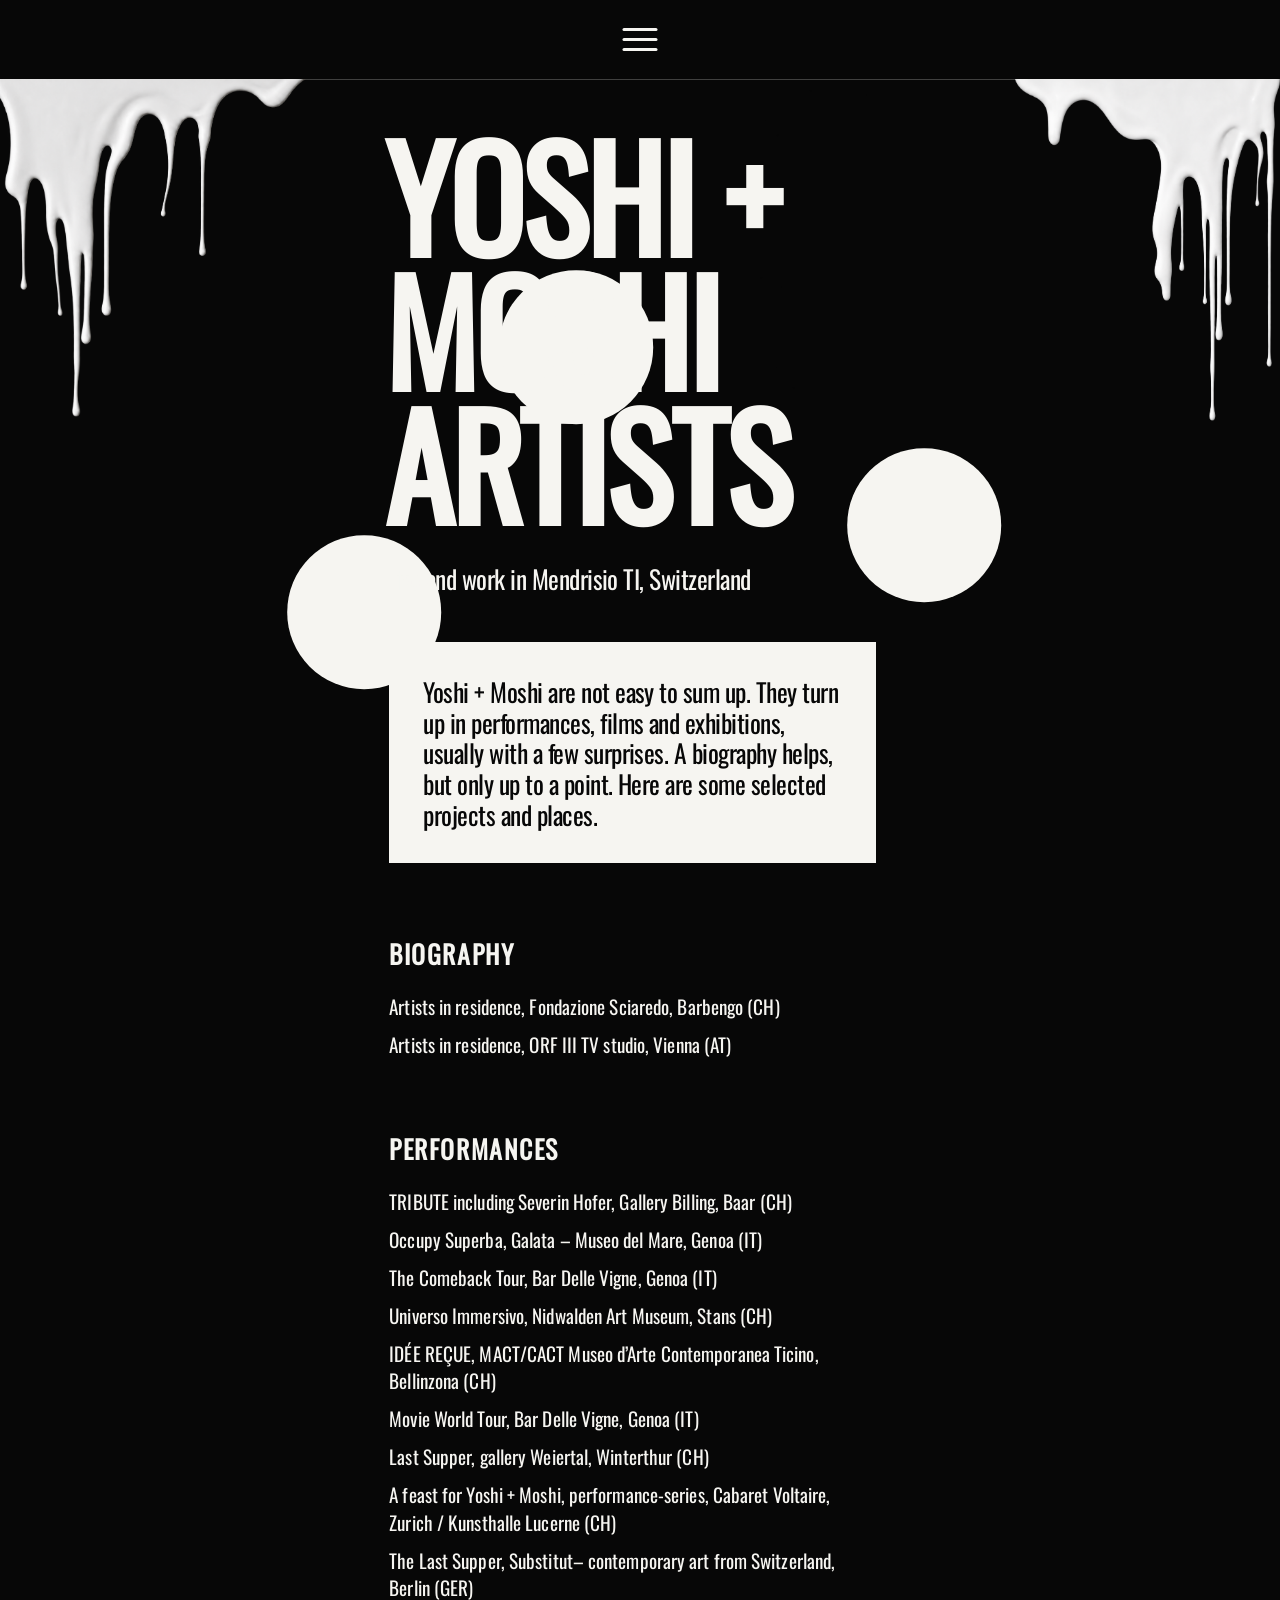
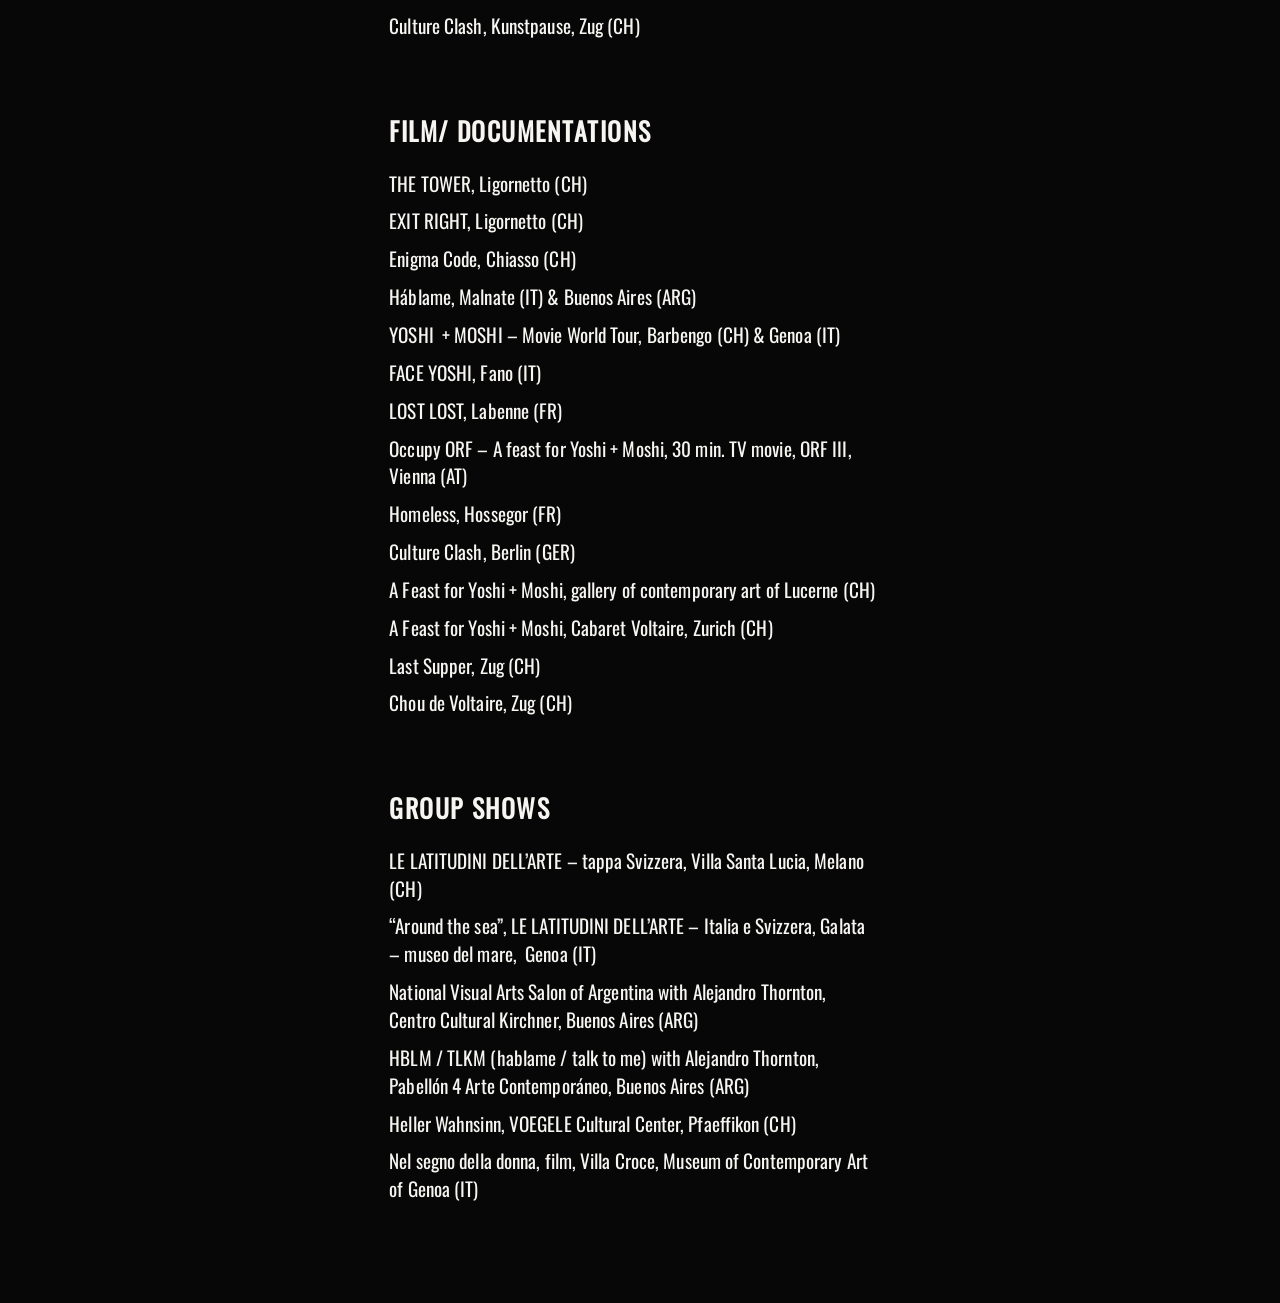
==== about/index.html @ 192b3ee7 "Deploy c4192429bae1c181f71361f805d2c6ddd8ec1934" ====
<!doctype html>
<html lang="en"><head><meta charset="utf-8"><meta name="viewport" content="width=device-width,initial-scale=1"><meta name="theme-color" content="#070707"><title>About — Yoshi + Moshi</title><meta name="description" content="Biography, performances, films and exhibitions of Yoshi + Moshi."><link rel="canonical" href="https://yoshi-moshi.com/about/"><meta property="og:url" content="https://yoshi-moshi.com/about/"><meta property="og:title" content="About — Yoshi + Moshi"><meta property="og:description" content="Biography, performances, films and exhibitions of Yoshi + Moshi."><meta property="og:type" content="website"><link rel="icon" href="../favicon.svg" type="image/svg+xml"><link rel="preload" href="../fonts/oswald-reference-regular.woff2" as="font" type="font/woff2" crossorigin><link rel="stylesheet" href="../font.css?v=27a333317b"><link rel="stylesheet" href="../art.css?v=891eb63b27"><link rel="stylesheet" href="../site.css?v=1112d9bbc1"><script src="../site.js?v=9f04ec6150" defer></script><link rel="stylesheet" href="../fidelity.css?v=1e7195deac"></head>
<body class="page-about"><a class="skip-link" href="#main">Skip to content</a><header class="site-header"><a class="header-head head-left" href=".././" aria-label="Yoshi + Moshi home"><img src="../media/optimized-yoshi-1121.webp" srcset="../media/optimized-yoshi-240.webp 240w, ../media/optimized-yoshi-480.webp 480w, ../media/optimized-yoshi-720.webp 720w, ../media/optimized-yoshi-960.webp 960w, ../media/optimized-yoshi-1121.webp 1121w" sizes="(max-width: 767px) 180px, 260px" width="1121" height="1403" alt="" class="" fetchpriority="high" decoding="async"></a><a class="header-head head-right" href=".././" aria-label="Yoshi + Moshi home"><img src="../media/optimized-moshi-1158.webp" srcset="../media/optimized-moshi-240.webp 240w, ../media/optimized-moshi-480.webp 480w, ../media/optimized-moshi-720.webp 720w, ../media/optimized-moshi-960.webp 960w, ../media/optimized-moshi-1158.webp 1158w" sizes="(max-width: 767px) 180px, 240px" width="1158" height="1358" alt="" class="" fetchpriority="high" decoding="async"></a><nav aria-label="Main navigation" class="desktop-links"><a href=".././" >Yoshi + Moshi</a><a href="../news/" >News</a><a href="../performances/" >Performances</a><a href="../films/" >Films</a><a href="../pictures/" >Pictures</a><a href="../about/" aria-current="page">About</a><a href="../contact/" >Contact</a></nav><button class="menu-toggle" type="button" aria-label="Open navigation" aria-controls="menu-dialog" aria-expanded="false"><span></span><span></span><span></span></button></header><div class="header-spacer"></div><div class="ambient" aria-hidden="true"><span class="dot dot-one"></span><span class="dot dot-two"></span><span class="dot dot-three"></span><img src="../media/optimized-yoshi-1121.webp" srcset="../media/optimized-yoshi-240.webp 240w, ../media/optimized-yoshi-480.webp 480w, ../media/optimized-yoshi-720.webp 720w, ../media/optimized-yoshi-960.webp 960w, ../media/optimized-yoshi-1121.webp 1121w" sizes="(max-width: 767px) 70vw, 50vw" width="1121" height="1403" alt="" class="character yoshi" fetchpriority="high" decoding="async"><img src="../media/optimized-moshi-1158.webp" srcset="../media/optimized-moshi-240.webp 240w, ../media/optimized-moshi-480.webp 480w, ../media/optimized-moshi-720.webp 720w, ../media/optimized-moshi-960.webp 960w, ../media/optimized-moshi-1158.webp 1158w" sizes="(max-width: 767px) 70vw, 50vw" width="1158" height="1358" alt="" class="character moshi" fetchpriority="high" decoding="async"></div><main id="main"><div class="about-content"><div class="about-intro"><header class="page-intro"><h1>Yoshi +<br>Moshi<br>artists</h1><p class="lede">live and work in Mendrisio TI, Switzerland</p></header><section class="intro-panel"><p>Yoshi + Moshi are not easy to sum up. They turn up in performances, films and exhibitions, usually with a few surprises. A biography helps, but only up to a point. Here are some selected projects and places.</p></section></div><section class="timeline-section"><h2>Biography</h2><ul><li>Artists in residence, Fondazione Sciaredo, Barbengo (CH)</li><li>Artists in residence, ORF III TV studio, Vienna (AT)</li></ul></section><section class="timeline-section"><h2>Performances</h2><ul><li>TRIBUTE including Severin Hofer, Gallery Billing, Baar (CH)</li><li>Occupy Superba, Galata – Museo del Mare, Genoa (IT)</li><li>The Comeback Tour, Bar Delle Vigne, Genoa (IT)</li><li>Universo Immersivo, Nidwalden Art Museum, Stans (CH)</li><li>IDÉE REÇUE, MACT/CACT Museo d’Arte Contemporanea Ticino, Bellinzona (CH)</li><li>Movie World Tour, Bar Delle Vigne, Genoa (IT)</li><li>Last Supper, gallery Weiertal, Winterthur (CH)</li><li>A feast for Yoshi + Moshi, performance-series, Cabaret Voltaire, Zurich / Kunsthalle Lucerne (CH)</li><li>The Last Supper, Substitut– contemporary art from Switzerland, Berlin (GER)</li><li>Culture Clash, Kunstpause, Zug (CH)</li></ul></section><section class="timeline-section"><h2>Film/ Documentations</h2><ul><li>THE TOWER, Ligornetto (CH)</li><li>EXIT RIGHT, Ligornetto (CH)</li><li>Enigma Code, Chiasso (CH)</li><li>Háblame, Malnate (IT) &amp; Buenos Aires (ARG)</li><li>YOSHI&nbsp; + MOSHI – Movie World Tour, Barbengo (CH) &amp; Genoa (IT)</li><li>FACE YOSHI, Fano (IT)</li><li>LOST LOST, Labenne (FR)</li><li>Occupy ORF – A feast for Yoshi + Moshi, 30 min. TV movie, ORF III, Vienna (AT)</li><li>Homeless, Hossegor (FR)</li><li>Culture Clash, Berlin (GER)</li><li>A Feast for Yoshi + Moshi, gallery of contemporary art of Lucerne (CH)</li><li>A Feast for Yoshi + Moshi, Cabaret Voltaire, Zurich (CH)</li><li>Last Supper, Zug (CH)</li><li>Chou de Voltaire, Zug (CH)</li></ul></section><section class="timeline-section"><h2>Group Shows</h2><ul><li>LE LATITUDINI DELL’ARTE – tappa Svizzera, Villa Santa Lucia, Melano (CH)</li><li>“Around the sea”, LE LATITUDINI DELL’ARTE – Italia e Svizzera, Galata – museo del mare,&nbsp; Genoa (IT)</li><li>National Visual Arts Salon of Argentina with Alejandro Thornton, Centro Cultural Kirchner, Buenos Aires (ARG)</li><li>HBLM / TLKM (hablame / talk to me) with Alejandro Thornton, Pabellón 4 Arte Contemporáneo, Buenos Aires (ARG)</li><li>Heller Wahnsinn, VOEGELE Cultural Center, Pfaeffikon (CH)</li><li>Nel segno della donna, film, Villa Croce, Museum of Contemporary Art of Genoa (IT)</li></ul></section></div></main><dialog class="menu-dialog" id="menu-dialog" aria-label="Navigation"><div class="menu-header"><a class="header-head head-left" href=".././" aria-label="Yoshi + Moshi home"><img src="../media/optimized-yoshi-1121.webp" srcset="../media/optimized-yoshi-240.webp 240w, ../media/optimized-yoshi-480.webp 480w, ../media/optimized-yoshi-720.webp 720w, ../media/optimized-yoshi-960.webp 960w, ../media/optimized-yoshi-1121.webp 1121w" sizes="(max-width: 767px) 180px, 260px" width="1121" height="1403" alt="" class="" fetchpriority="high" decoding="async"></a><a class="header-head head-right" href=".././" aria-label="Yoshi + Moshi home"><img src="../media/optimized-moshi-1158.webp" srcset="../media/optimized-moshi-240.webp 240w, ../media/optimized-moshi-480.webp 480w, ../media/optimized-moshi-720.webp 720w, ../media/optimized-moshi-960.webp 960w, ../media/optimized-moshi-1158.webp 1158w" sizes="(max-width: 767px) 180px, 240px" width="1158" height="1358" alt="" class="" fetchpriority="high" decoding="async"></a><button class="close-menu" aria-label="Close navigation" type="button">×</button></div><nav aria-label="Mobile navigation" class="mobile-links"><a href=".././" >Yoshi + Moshi</a><a href="../news/" >News</a><a href="../performances/" >Performances</a><a href="../films/" >Films</a><a href="../pictures/" >Pictures</a><a href="../about/" aria-current="page">About</a><a href="../contact/" >Contact</a></nav></dialog><dialog class="media-dialog" aria-label="Media viewer"><div class="dialog-bar"><h2></h2><button class="close-media" type="button" aria-label="Close media">×</button></div><div class="dialog-content"></div><div class="gallery-controls"><button type="button" data-direction="-1" aria-label="Previous photograph">←</button><span aria-live="polite"></span><button type="button" data-direction="1" aria-label="Next photograph">→</button></div></dialog></body></html>
---- font.css ----
@font-face{font-family:Oswald;src:url("fonts/oswald-reference-regular.woff2") format("woff2");font-style:normal;font-weight:400;font-display:swap}
---- art.css ----
:root{--drip-left:url("media/reference-dripLeft.webp");--drip-right:url("media/reference-dripRight.webp")}
---- site.css ----
:root{--black:#070707;--white:#f6f5f1;--grey:#8e8e8a;--line:#f6f5f13d;--header:96px;color-scheme:dark}
*{box-sizing:border-box}html{scroll-behavior:smooth;scroll-padding-top:110px}body{margin:0;background:var(--black);color:var(--white);font-family:Oswald,'Arial Narrow',sans-serif;line-height:1.35}a{color:inherit}img,video{display:block;max-width:100%;height:auto}button{font:inherit;color:inherit;cursor:pointer}button,a{-webkit-tap-highlight-color:transparent}button:focus-visible,a:focus-visible{outline:2px solid var(--white);outline-offset:5px}.sr-only{position:absolute;width:1px;height:1px;overflow:hidden;clip-path:inset(50%)}.skip-link{position:fixed;top:-100px;left:20px;z-index:1000;background:var(--white);color:var(--black);padding:12px}.skip-link:focus{top:10px}
.site-header{position:fixed;top:0;left:0;right:0;height:var(--header);z-index:20;background:var(--black);border-bottom:1px solid var(--line);display:flex;align-items:center;justify-content:center}.header-spacer{height:var(--header)}.site-header::before,.site-header::after{content:'';position:absolute;top:100%;width:clamp(170px,28vw,510px);aspect-ratio:510/500;background-size:contain;background-repeat:no-repeat;pointer-events:none}.site-header::before{left:0;background-image:var(--drip-left)}.site-header::after{right:0;background-image:var(--drip-right)}.desktop-links{display:flex;gap:25px;align-items:center;position:relative;z-index:2}.desktop-links a{text-decoration:none;text-transform:uppercase;font-size:22px;font-weight:700;letter-spacing:.1em;transition:color .2s}.desktop-links a:hover,.desktop-links a[aria-current]{color:var(--grey)}
.header-head{position:absolute;bottom:0;width:220px;height:94px;overflow:hidden;pointer-events:auto}.head-left{left:0}.head-right{right:0}.header-head img{position:absolute;max-width:none;width:260px;top:0;left:4px}.head-right img{width:240px;left:auto;right:-10px;top:8px}.page-home .header-head,.page-about .header-head{display:none}.menu-toggle{display:none;background:none;border:0;position:absolute;left:50%;top:50%;transform:translate(-50%,-50%);width:61px;height:70px;padding:0;align-items:center;justify-content:center;flex-direction:column;gap:7px}.menu-toggle span{display:block;width:35px;height:3px;border-radius:2px;background:var(--white)}
.ambient{position:fixed;inset:0;pointer-events:none;overflow:hidden;z-index:0}.dot{position:absolute;width:clamp(9rem,12vw,13.5rem);aspect-ratio:1;border-radius:50%;background:var(--white);animation:drift 9s ease-in-out infinite alternate}.dot-one{left:-6vw;top:30%}.dot-two{right:-6vw;top:60%;animation-delay:-3s}.dot-three{left:-6vw;top:83%;animation-delay:-6s}@keyframes drift{from{translate:0 -20px}to{translate:0 20px}}.character{position:absolute;max-width:none;height:auto;bottom:0;width:min(900px,43vw);object-fit:contain}.yoshi{left:-12vw}.moshi{right:-12vw}.page-home .character{width:min(900px,51vw);bottom:auto;top:max(300px,27vh)}.page-home .yoshi{left:-20vw}.page-home .moshi{right:-20vw}.page-about .character{width:min(900px,calc(43vw - 32px),calc((100dvh - 80px)*.72));bottom:0}.page-about .dot-one,.page-about .dot-three{left:calc(31vw - 15rem)}.page-about .dot-two{right:calc(31vw - 15rem)}main{position:relative;z-index:1;min-height:calc(100dvh - var(--header))}.home-stage{display:grid;place-items:center;min-height:calc(100dvh - var(--header));padding:80px 0}.home-stage h1{margin:0}.wordmark{width:min(22vw,340px);height:auto}.page-home .dot-one{left:12%;top:26%}.page-home .dot-two{right:25%;top:55%}.page-home .dot-three{left:38%;top:72%}
.character,.header-head img{filter:grayscale(1)}
.archive{width:min(calc(92vw - 100px),1120px);margin:0 auto;padding:70px 0}.page-intro{margin:0 0 clamp(42px,6vw,82px)}.kicker{font-size:11px;font-weight:700;letter-spacing:.18em;opacity:.7;margin:0 0 22px;text-transform:uppercase}h1{font-size:clamp(4rem,11vw,12rem);font-weight:700;letter-spacing:-.02em;line-height:.85;margin:0 0 34px;text-transform:uppercase;transform:translateX(-.04em)}.lede{font-size:clamp(1.15rem,2vw,1.65rem);line-height:1.2;letter-spacing:-.02em;margin:0;max-width:420px}.intro-panel{background:var(--white);color:var(--black);padding:clamp(20px,3vw,34px);margin-bottom:clamp(62px,9vw,126px)}.intro-panel p{font-size:clamp(1.15rem,2vw,1.65rem);line-height:1.2;margin:0}.intro-panel a{color:var(--black)}h2{font-size:clamp(1.15rem,2vw,1.65rem);font-weight:700;line-height:1.2;text-transform:uppercase;letter-spacing:.04em}p{margin:0 0 18px}.news-entry{display:grid;grid-template-columns:minmax(0,1fr) minmax(0,1fr);gap:clamp(28px,6vw,100px);margin-bottom:clamp(62px,9vw,126px)}.news-media{display:grid;align-content:start;gap:20px}.news-media img,.news-media video{width:100%}.news-copy{font-size:clamp(1.05rem,1.7vw,1.45rem)}.news-copy a{text-underline-offset:3px}.news-copy a:hover{color:var(--grey)}.news-copy h2{margin-top:0}.news-entry:last-child{margin-bottom:0}
.pictures-grid,.film-grid,.performance-grid{display:grid;grid-template-columns:repeat(2,minmax(0,1fr));gap:clamp(28px,4vw,56px)}.picture-card,.film-card{background:var(--black);padding:5px;border:1px solid transparent;text-decoration:none;position:relative;transition:border-color .2s}.picture-card:hover,.picture-card:focus-visible,.film-card:hover,.film-card:focus-visible{border-color:var(--white)}.picture-card{display:block}.picture-card img{width:100%;aspect-ratio:1;object-fit:cover}.film-card{width:100%;display:flex;flex-direction:column;align-items:stretch}.film-title{font-size:clamp(1.1rem,1.9vw,1.6rem);font-weight:700;line-height:1.15;text-transform:uppercase;text-align:center;display:grid;place-items:center;min-height:4em;padding:14px 10px 18px}.film-frame{position:relative;display:block}.film-frame video{width:100%;aspect-ratio:1;object-fit:cover}.play-mark{position:absolute;width:clamp(80px,12vw,160px);aspect-ratio:1;border:8px solid var(--white);border-radius:50%;left:50%;top:50%;transform:translate(-50%,-50%);display:block}.play-mark i{position:absolute;background:var(--white);width:15%;aspect-ratio:1;border-radius:50%}.play-mark i:nth-child(1){left:30%;top:22%}.play-mark i:nth-child(2){left:62%;top:43%}.play-mark i:nth-child(3){left:30%;top:64%}.performance-card{display:flex;flex-direction:column;margin-bottom:25px}.performance-card h2{text-align:center;margin:0 0 20px;order:2;padding-top:20px}.performance-media{display:grid;gap:12px;order:1}.performance-media img,.performance-media video{width:100%;aspect-ratio:1;object-fit:cover}.performance-media.multiple{grid-template-columns:repeat(2,minmax(0,1fr))}.preview-loop{width:100%;object-fit:cover}
.about-content{width:min(38vw,680px);margin:auto;padding:48px 0 100px}.about-content .page-intro{margin-bottom:48px}.about-content h1{line-height:.95}.about-content .intro-panel{margin-bottom:48px}.timeline-section{margin-bottom:48px;font-size:clamp(1.1rem,1.5vw,1.4rem)}.timeline-section h2{margin:0 0 24px}.timeline-section dl{margin:0}.timeline-section dl>div{display:grid;grid-template-columns:3.2em minmax(0,1fr);gap:18px;margin-bottom:24px}.timeline-section dt{font-weight:700}.timeline-section dd,.timeline-section ul{margin:0;padding:0}.timeline-section li{list-style:none;margin-bottom:10px}.contact-layout{width:min(84vw,1300px);margin:auto;padding:clamp(120px,13vw,225px) 0 70px;display:grid;grid-template-columns:1fr 1.4fr;gap:70px;align-items:start;font-size:clamp(1.2rem,2vw,1.65rem)}.contact-copy p{margin-bottom:30px}.email-button{display:inline-block;text-align:center;text-decoration:none;background:var(--white);color:var(--black);border-radius:999px;padding:18px 40px;min-width:200px}.email-button:hover{background:var(--grey)}
.news-entry:not(:has(img,video)){grid-template-columns:1fr}.news-entry:not(:has(img,video)) .news-media{display:none}
dialog{color:var(--white);background:var(--black);border:0}dialog::backdrop{background:#000e}.menu-dialog{position:fixed;inset:0;margin:0;width:100%;max-width:100%;height:100%;max-height:100%;padding:0}.menu-dialog[open]{display:flex;flex-direction:column;animation:menu-drop .45s cubic-bezier(.25,.8,.25,1)}@keyframes menu-drop{from{transform:translateY(-100%)}to{transform:translateY(0)}}.menu-header{height:80px;position:relative;flex:none}.menu-header .header-head{height:72px;display:block}.close-menu{position:absolute;left:50%;top:0;transform:translateX(-50%);height:80px;width:61px;background:none;border:none;font:400 48px/1 sans-serif}.mobile-links{margin:auto 0;padding:32px 0;display:flex;flex-direction:column}.mobile-links a{text-transform:uppercase;letter-spacing:.1em;font-size:22px;font-weight:700;padding:15px max(24px,calc((100vw - 550px)/2));border-bottom:1px solid var(--line);text-decoration:none;transition:color .2s}.mobile-links a:hover,.mobile-links a:focus-visible{color:var(--grey)}body:has(dialog[open]){overflow:hidden}.media-dialog{width:min(1000px,92vw);max-width:92vw;max-height:92dvh;margin:auto;padding:clamp(12px,2vw,24px);border:1px solid #f6f5f180}.dialog-bar{display:flex;align-items:center;gap:16px;justify-content:space-between;margin-bottom:14px}.dialog-bar h2{font-size:clamp(1rem,2vw,1.5rem);margin:0}.close-media{background:none;border:2px solid var(--white);width:44px;height:46px;flex:none;font:32px/1 sans-serif}.dialog-content img,.dialog-content video{width:100%;max-height:calc(85dvh - 120px);object-fit:contain}.gallery-controls{display:flex;justify-content:space-between;align-items:center;padding-top:14px}.gallery-controls button{background:none;border:1px solid var(--line);padding:6px 20px}.media-dialog.is-film .gallery-controls{display:none}
@media(max-width:1380px){:root{--header:80px}.desktop-links{display:none}.menu-toggle{display:flex}.header-head{width:50%;height:72px}.header-head img{width:clamp(340px,44vw,600px);top:-65px;left:-10vw}.head-right img{left:auto;right:-10vw;top:-65px}.page-home .header-head,.page-about .header-head{display:none}}
@media(max-width:767px){html{scroll-padding-top:90px}.header-head img,.menu-header .header-head img{width:180px;top:0;left:-90px}.head-right img,.menu-header .head-right img{left:auto;right:-90px}.page-home .header-head,.page-about .header-head{display:block}.site-header::before,.site-header::after{width:43vw}.archive{width:calc(92vw - 100px);padding-top:70px}.page-intro{margin-bottom:48px}.page-intro h1{font-size:clamp(3.8rem,18vw,7rem);margin-bottom:30px}.page-pictures h1{font-size:clamp(2.7rem,14vw,7rem)}.page-performances h1{font-size:clamp(1.7rem,9.5vw,4rem)}.intro-panel{padding:20px;margin-bottom:62px}.news-entry{display:flex;flex-direction:column;gap:16px;border-top:1px solid #f6f5f173;padding-top:20px;margin-bottom:62px}.page-news .archive{width:88%}.pictures-grid,.film-grid,.performance-grid{grid-template-columns:1fr}.film-title{font-size:1.2rem}.about-content{width:calc(100% - 48px);padding-top:32px}.about-content h1{font-size:clamp(2.5rem,12vw,5rem);text-align:center;max-width:70%;margin-left:auto;margin-right:auto;transform:none}.about-content .lede{text-align:center}.page-about .character{display:none}.timeline-section dl>div{grid-template-columns:2.6em minmax(0,1fr);gap:12px}.dot{width:120px}.page-about .dot-one,.page-about .dot-three{left:-110px}.page-about .dot-two{right:-110px}.wordmark{width:min(36vw,145px)}.page-home .character{width:80vw;top:48vh}.page-home .yoshi{left:-38vw}.page-home .moshi{right:-38vw}.home-stage{padding-top:50px;align-items:start}.contact-layout{width:86%;grid-template-columns:1fr;padding-top:185px}.contact-art{display:none}.play-mark{border-width:6px}.page-performances .performance-media.multiple{grid-template-columns:1fr}}
@media(prefers-reduced-motion:reduce){html{scroll-behavior:auto}*,*::before,*::after{animation:none!important;transition:none!important}}
---- fidelity.css ----
/* Design values taken from the rendered WordPress reference, not a redesign.
   Oswald Regular deliberately uses browser-synthesized 700/800, like Enfold. */
:root{--header:80px;--header-drip-width:clamp(170px,calc(38.5vw + 34px),1020px)}
html{scrollbar-gutter:stable}
body{font-family:Oswald,Helvetica,Arial,sans-serif;font-size:24px;line-height:1.65em;font-weight:400}
main{min-height:100vh}
@media(pointer:coarse){.page-home main{min-height:calc(100vh - var(--header) / 2)}}
.desktop-links{gap:0;position:absolute;top:50%;bottom:auto;height:50px;transform:translateY(calc(-50% + 8px))}
.desktop-links a{padding:0 13px;font-size:22px;font-weight:700;letter-spacing:.15em;line-height:50px}
.desktop-links a:hover,.desktop-links a[aria-current]{color:var(--white);opacity:.55}
h1{font-weight:800;letter-spacing:-.02em;line-height:.78}
.kicker{line-height:39.6px}
.archive{padding-top:35px}
.page-intro{padding-top:clamp(35px,5vw,80px)}
.intro-panel{border:2px solid var(--white);margin-bottom:calc(clamp(34px,5vw,70px) + clamp(28px,4vw,56px))}
.intro-panel p{letter-spacing:-.02em}
.page-pictures .lede{max-width:none}
.page-pictures .intro-panel p{letter-spacing:normal}
.page-performances .intro-panel p{font-size:clamp(1.05rem,1.7vw,1.45rem);line-height:1.35;letter-spacing:normal}
.site-header::before,.site-header::after{width:var(--header-drip-width);aspect-ratio:3/2;background-position:top center;transform-origin:top center}
.home-stage{display:flex;justify-content:center;align-items:center;width:min(94vw,1500px);margin:0 auto;min-height:calc(100vh - 100px);padding:0}
.home-stage h1{line-height:0;transform:none;font-size:clamp(3.5rem,5.2vw,6.5rem);letter-spacing:-.04em}
.wordmark-menu{display:block;background:transparent;border:0;padding:0;line-height:0;cursor:pointer}
.wordmark{max-width:none;width:min(22vw,340px);filter:drop-shadow(1px 0 0 var(--black)) drop-shadow(-1px 0 0 var(--black)) drop-shadow(0 1px 0 var(--black)) drop-shadow(0 -1px 0 var(--black))}
.wordmark-menu:focus-visible{outline:2px solid currentColor;outline-offset:6px}
.page-home .character{height:min(96vh,1200px);width:auto;top:max(300px,27vh);bottom:auto}
.page-home .yoshi{left:-20vw}.page-home .moshi{right:-20vw}
.page-about .yoshi{left:-12vw;width:min(900px,calc((100vw - min(38vw,680px))/2 + 12vw - 32px),calc((100dvh - 80px)*.702))}
.page-about .moshi{right:-12vw;width:min(900px,calc((100vw - min(38vw,680px))/2 + 12vw - 32px),calc((100dvh - 80px)*.734))}
.dot{height:clamp(9rem,12vw,13.5rem);width:clamp(9rem,12vw,13.5rem);translate:none;transform:translate(-50%,-50%);animation-name:ym-hole-wobble;animation-timing-function:ease-in-out;animation-iteration-count:infinite;animation-direction:normal}
@keyframes ym-hole-wobble{
  0%,100%{transform:translate(-50%,-50%)}
  20%{transform:translate(calc(-50% + var(--ym-drift-x,0px)),calc(-50% - var(--ym-drift-y,0px)))}
  40%{transform:translate(calc(-50% - var(--ym-drift-x,0px)),calc(-50% + var(--ym-drift-y,0px)))}
  60%{transform:translate(calc(-50% + var(--ym-drift-x,0px)),calc(-50% + var(--ym-drift-y,0px)))}
  80%{transform:translate(calc(-50% - var(--ym-drift-x,0px)),calc(-50% - var(--ym-drift-y,0px)))}
}
.page-about .dot-one,.page-about .dot-three{left:calc(50% - (min(19vw,340px) + clamp(4.5rem,6vw,6.75rem) + 80px)))!important;right:auto}
.page-about .dot-two{left:calc(50% + (min(19vw,340px) + clamp(4.5rem,6vw,6.75rem) + 80px)))!important;right:auto}
.news-entry{display:block}
.news-entry-inner{display:grid;grid-template-columns:minmax(0,1fr) minmax(0,1fr);gap:clamp(28px,6vw,100px)}
.news-entry:is(:nth-child(2),:nth-child(4),:nth-child(6),:nth-child(7),:nth-child(9),:nth-child(11)) .news-media{order:2}
.news-entry:is(:nth-child(2),:nth-child(4),:nth-child(6),:nth-child(7),:nth-child(9),:nth-child(11)) .news-copy{order:1}
.news-copy{font-size:clamp(1.15rem,2vw,1.65rem);line-height:1.35}
.news-copy p{margin-bottom:18px}
.performance-card{padding:0;margin:0;gap:16px}
.performance-card h2{order:2;margin:0;padding:0;font-size:clamp(1.15rem,2vw,1.65rem);line-height:1.2;letter-spacing:.06em}
.performance-media{order:1}
.film-card{background:transparent;padding:0;border:0;gap:16px;outline:1px solid transparent;outline-offset:4px;transition:outline-color .2s}
.film-card:hover,.film-card:focus-visible{outline-color:var(--white)}
.film-card{overflow:hidden}.film-frame{overflow:hidden}
.film-frame video{transition:transform .45s ease,opacity .3s ease}.film-card:hover .film-frame video,.film-card:focus-visible .film-frame video{transform:scale(1.025)}
.play-mark{width:156px;height:156px;border:10px solid var(--white);top:50%;background:none;transition:transform .2s ease}
.play-mark::before{content:"";position:absolute;left:55%;top:50%;width:34%;height:40%;background:var(--white);clip-path:polygon(0 0,100% 50%,0 100%);transform:translate(-50%,-50%)}
.film-card:hover .play-mark{transform:translate(-50%,-50%) scale(1.08)}
.film-title{padding:18px 0 0;min-height:0;display:flex;align-items:center;justify-content:center;font-size:clamp(1.15rem,2vw,1.65rem);font-weight:700;line-height:1.2;letter-spacing:.06em}
.picture-card{background:transparent;padding:0;border:0;outline:1px solid transparent;outline-offset:4px;transition:outline-color .2s}
.picture-card:hover,.picture-card:focus-visible{outline-color:var(--white)}
.picture-card{overflow:hidden}.picture-card img{transition:transform .55s ease}.picture-card:hover img,.picture-card:focus-visible img{transform:scale(1.045)}
.about-content{position:relative;z-index:2;display:grid;grid-template-columns:minmax(0,1fr);row-gap:clamp(28px,3.5vw,54px)}
.about-content .page-intro{margin:0;padding:0}
.about-content .intro-panel{margin:clamp(28px,4vw,48px) 0 0;border:0}
.timeline-section{margin:0;padding-top:clamp(18px,2.5vw,30px);border-top:0;letter-spacing:.005em;line-height:1.45}
.timeline-section h2{font-size:clamp(1.15rem,2vw,1.65rem);line-height:1.2;letter-spacing:.06em}
.timeline-section ul{display:grid;gap:10px}
.timeline-section li{margin:0;padding:0}
.contact-layout{font-size:24px;line-height:42px;grid-template-columns:36.4% minmax(0,1fr);gap:6%;width:calc(84% - 100px);padding-top:calc(clamp(120px,13vw,225px) + 35px)}
.contact-copy p{margin:20.4px 0}.contact-copy p:first-child{margin-top:20.4px}
.email-button{font-size:24px;line-height:1.2;padding:25px 50px 23px;border:1px solid var(--white);margin:3px 0}
.menu-header{position:relative;inset:auto;z-index:2;flex:none;height:var(--header)}
.close-menu{height:var(--header)}
.menu-header .header-head{bottom:1px}
.header-head:focus:not(:focus-visible){outline:none}
@media(hover:none) and (pointer:coarse){
  :focus,:focus-visible{outline:none!important}
  .media-dialog .close-media,.media-dialog.is-film .sound-toggle{border-color:transparent!important}
  :is(.page-pictures,.page-films) .media-dialog{border:0;background:transparent;padding:0}
  :is(.page-pictures,.page-films) .close-media{display:none}
  .page-pictures .media-dialog .dialog-bar{display:none}
  .picture-card:hover,.picture-card:focus-visible,.film-card:hover,.film-card:focus-visible{outline-color:transparent!important;border-color:transparent}
}
.menu-header::before,.menu-header::after{content:"";position:absolute;top:calc(100% - 1px);width:var(--header-drip-width);aspect-ratio:3/2;background-size:contain;background-repeat:no-repeat;background-position:top center;pointer-events:none}
.menu-header::before{left:0;background-image:var(--drip-left)}.menu-header::after{right:0;background-image:var(--drip-right)}
.mobile-links{width:max-content;max-width:calc(100vw - 32px);align-self:center;margin:16px auto 0;padding:0}
.mobile-links a{padding:15px 0;line-height:1.3em;text-align:center}
.mobile-links a:first-child{border-top:1px solid var(--line)}
.menu-dialog{width:100vw;background:rgba(5,8,12,.94)}
.menu-dialog[open]{animation:none}
.menu-dialog[open] .mobile-links{animation:menu-drop .45s cubic-bezier(.25,.8,.25,1)}
.menu-dialog::backdrop{background:rgba(0,0,0,.08)}
@keyframes menu-drop{from{clip-path:inset(0 0 100% 0)}to{clip-path:inset(0 0 0 0)}}
.dialog-bar h2{letter-spacing:.06em}
.media-dialog:not(.is-film) .dialog-bar{justify-content:flex-end}
.media-dialog:not(.is-film) .dialog-bar h2,.media-dialog:not(.is-film) .gallery-controls{display:none}
.media-dialog:not(.is-film) .dialog-content img{max-height:calc(92vh - 110px)}
:is(.page-pictures,.page-films) .media-dialog{border:0}
.page-pictures .media-dialog .dialog-bar{display:none}
:is(.page-pictures,.page-films) .media-dialog{width:min(1000px,calc(100vw - 180px));max-width:calc(100vw - 180px);overflow:visible}
:is(.page-pictures,.page-films) .media-dialog .gallery-controls{display:flex;position:absolute;left:-82px;right:-82px;top:50%;transform:translateY(-50%);padding:0;pointer-events:none}
:is(.page-pictures,.page-films) .gallery-controls span{position:absolute;width:1px;height:1px;overflow:hidden;clip-path:inset(50%)}
:is(.page-pictures,.page-films) .gallery-controls button{pointer-events:auto;display:grid;place-items:center;width:64px;height:96px;padding:8px;background:transparent;border:0;color:var(--white);font-size:0;cursor:pointer;transition:opacity .2s}
:is(.page-pictures,.page-films) .gallery-controls button::before{content:'';display:block;width:40px;height:40px;background:transparent;border-left:4px solid currentColor;border-bottom:4px solid currentColor;transform:rotate(45deg)}
:is(.page-pictures,.page-films) .gallery-controls button[data-direction="1"]::before{transform:rotate(225deg)}
:is(.page-pictures,.page-films) .gallery-controls button:hover,:is(.page-pictures,.page-films) .gallery-controls button.is-image-hover{opacity:.65}
:is(.page-pictures,.page-films) .gallery-controls button:disabled{visibility:hidden;pointer-events:none}
:is(.page-pictures,.page-films) .gallery-controls button:focus-visible{outline:2px solid var(--white);outline-offset:3px}
:is(.page-pictures,.page-films) .dialog-content img{cursor:pointer}
@media(max-width:767px){:is(.page-pictures,.page-films) .media-dialog{width:calc(100vw - 88px);max-width:calc(100vw - 88px)}:is(.page-pictures,.page-films) .media-dialog .gallery-controls{left:-42px;right:-42px}:is(.page-pictures,.page-films) .gallery-controls button{width:38px;height:64px;padding:6px}:is(.page-pictures,.page-films) .gallery-controls button::before{width:22px;height:22px;border-width:3px}}
.media-dialog.is-film .dialog-content video{max-height:calc(92vh - 100px)}
.sound-toggle{display:none}
.media-dialog.is-film .dialog-bar h2{flex:1;min-width:0}
.media-dialog.is-film .sound-toggle{display:grid;place-items:center;flex:none;background:transparent;color:var(--white);border:2px solid var(--white);width:44px;height:46px;padding:8px;cursor:pointer}
.sound-toggle svg{width:24px;height:24px}
.media-dialog.is-film .sound-toggle:hover,.media-dialog.is-film .sound-toggle[aria-pressed="true"]{background:var(--white);color:var(--black)}
.sound-toggle:focus-visible{outline:2px solid var(--white);outline-offset:3px}
@media(max-width:767px){.media-dialog.is-film .dialog-bar{flex-wrap:wrap;gap:10px}.media-dialog.is-film .dialog-bar h2{flex-basis:100%}.media-dialog.is-film .sound-toggle{margin-left:auto}}
body:has(.media-dialog[open]){overflow:visible}
@media(min-width:768px) and (max-width:1100px){.page-home .character{height:75vh;top:30vh}.page-home .yoshi{left:-24vw}.page-home .moshi{right:-24vw}}
@media(min-width:1600px){.page-home .yoshi{left:clamp(-360px,-10vw,-200px)}.page-home .moshi{right:clamp(-360px,-10vw,-200px)}}
@media(min-width:768px){
  .site-header .header-head,.menu-header .header-head{width:220px;height:calc(var(--header) - 1px)}
  .menu-header .header-head{bottom:1px}
  .site-header .head-left,.menu-header .head-left{width:270px}
  .site-header .head-left img,.menu-header .head-left img{width:252.7px;height:284.654px;left:4px;top:-6px;object-fit:fill}
  .site-header .head-right img,.menu-header .head-right img{width:240px;left:auto;right:-10px;top:-2px}
}
@media(min-width:768px) and (max-width:1380px){.home-stage{align-items:flex-start;padding-top:3rem}.wordmark{width:min(clamp(90px,16vw,200px),12vh)}.page-home .character{height:min(66vh,850px);top:max(360px,38vh)}}
@media(min-width:768px){.page-about .menu-header .header-head,.page-home .menu-header .header-head{display:none}}
@media(min-width:768px){
  .page-home .character{width:min(36vw,calc((100dvh - var(--header) - 140px)*.78),700px);height:auto;top:auto;bottom:24px}
  .page-home .yoshi{left:24px;z-index:2}
  .page-home .moshi{right:24px;z-index:1}
}
@media(max-width:767px){
  :root{--header-drip-width:43vw}
  .site-header .header-head,.menu-header .header-head{height:calc(var(--header) - 1px)}
  .site-header .head-left img,.menu-header .head-left img{left:-38px;top:12px}
  .site-header .head-right img,.menu-header .head-right img{right:-38px;top:12px}
  .archive{padding-top:70px}.page-intro{padding-top:0;margin-bottom:48px}.page-intro h1{line-height:.78}
  .page-news .archive{width:calc(92vw - 100px);padding-top:70px}.page-news .page-intro{padding-top:0}
  .intro-panel{padding:20px}.page-performances .intro-panel p{font-size:1.15rem;line-height:1.2}
  .dot{height:7.5rem;width:7.5rem}
  .page-about .dot-one,.page-about .dot-three{left:4%!important}
  .page-about .dot-two{left:96%!important}
  .home-stage{align-items:flex-start;min-height:calc(100vh - 70px);padding:3rem 7vw 0;width:auto}
  .page-home .site-header .header-head,.page-home .menu-header .header-head{display:none}
  .wordmark{width:min(36vw,145px)}.page-home .character{height:min(55vh,500px);width:auto;top:48vh}.page-home .yoshi{left:-36vw;z-index:2}.page-home .moshi{right:-36vw;z-index:1}
  .news-entry-inner{display:flex;flex-direction:column;width:100%;margin:auto;gap:16px}.news-entry .news-media{order:0!important}.news-entry .news-copy{order:1!important}
  .performance-card{padding:0 0 28px;margin-bottom:20px;gap:24px}.performance-card h2{order:2}.performance-media{order:1}
  .film-card{padding:0 0 28px;margin-bottom:20px;gap:24px}.film-title{padding:0;font-size:1.15rem}
  .play-mark{width:126px;height:126px;top:50%}
  .about-content{margin-left:7.5%;margin-right:0;width:calc(100vw - 48px);padding-top:32px}
  .about-content .intro-panel{margin-top:28px}.about-content h1{line-height:.95;margin-bottom:34px}
  .contact-layout{width:85%;grid-template-columns:1fr;gap:0;padding-top:205px}
}
@media(prefers-reduced-motion:reduce){
  .site-header::before,.site-header::after{animation:none!important}
  .dot{animation-name:ym-hole-wobble!important;animation-duration:var(--ym-duration,7s)!important;animation-delay:var(--ym-delay,0s)!important;animation-timing-function:var(--ym-easing,ease-in-out)!important;animation-iteration-count:infinite!important;animation-direction:normal!important}
}
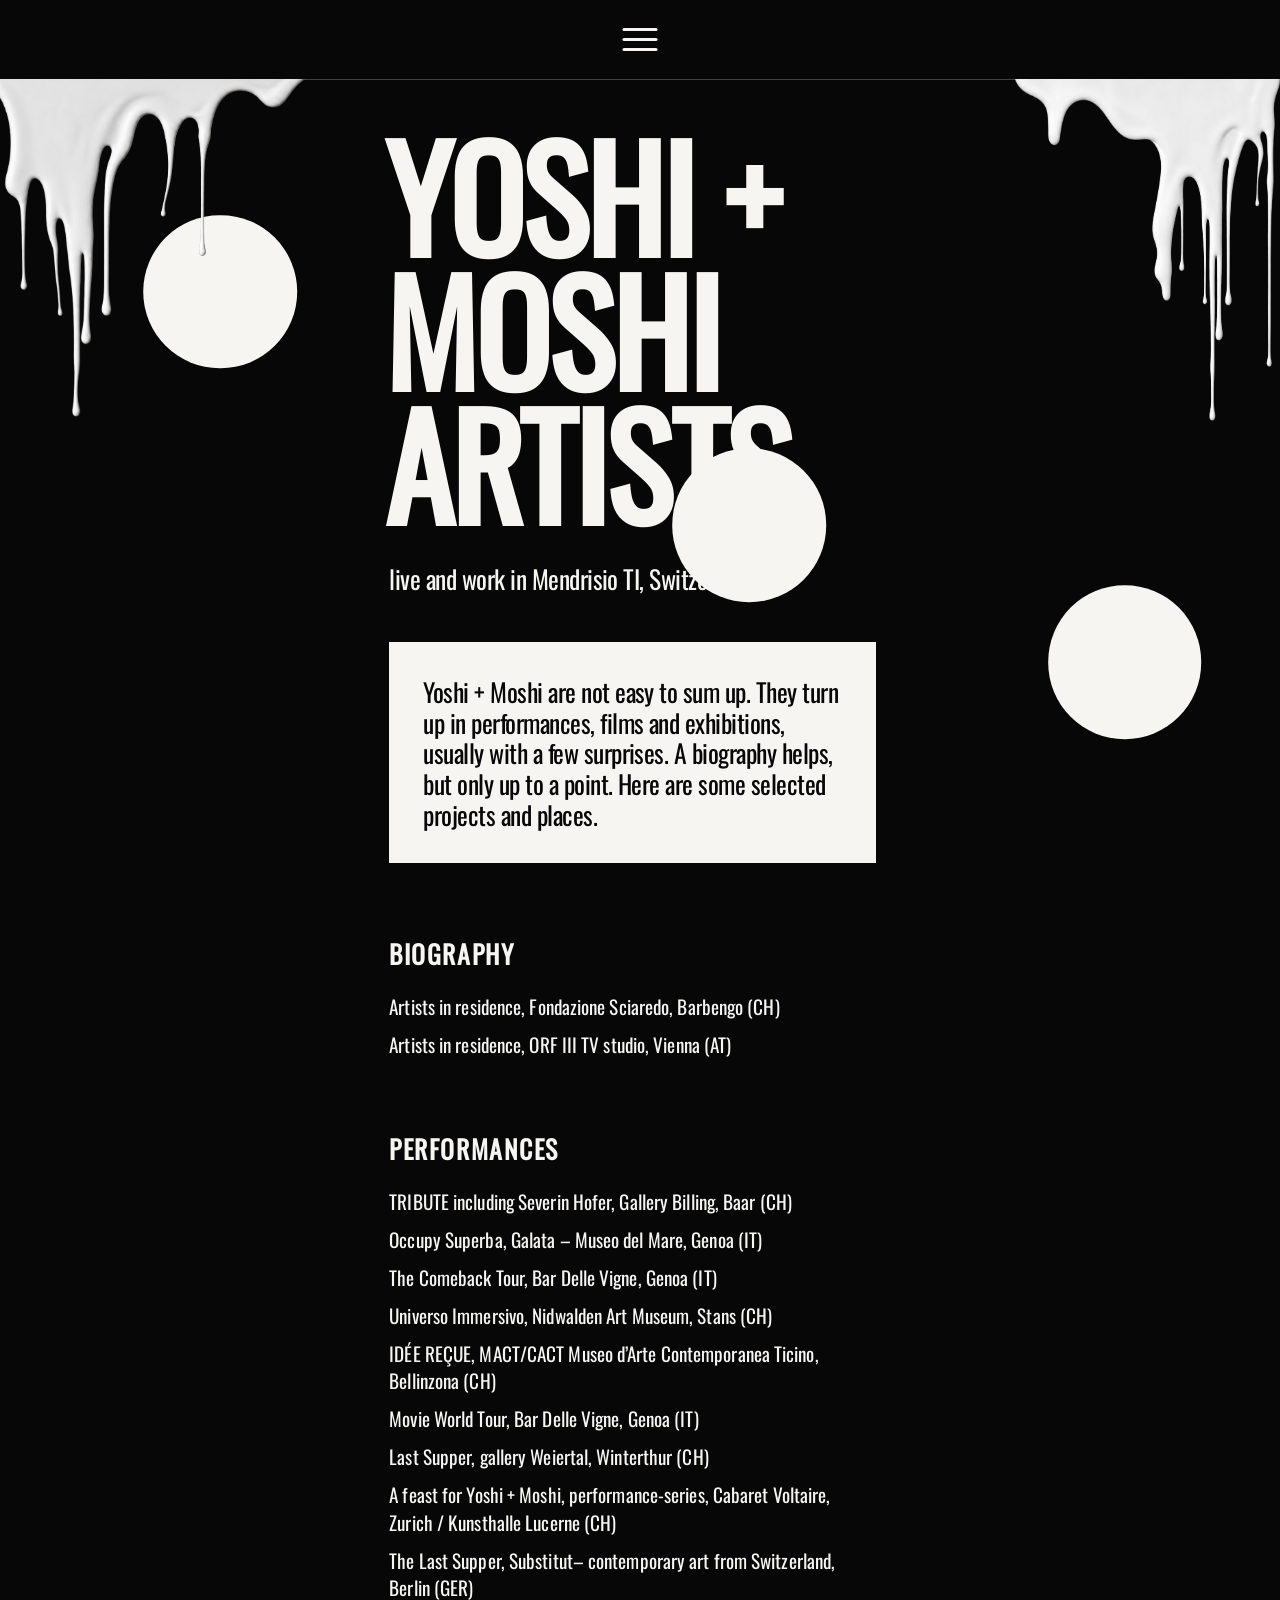
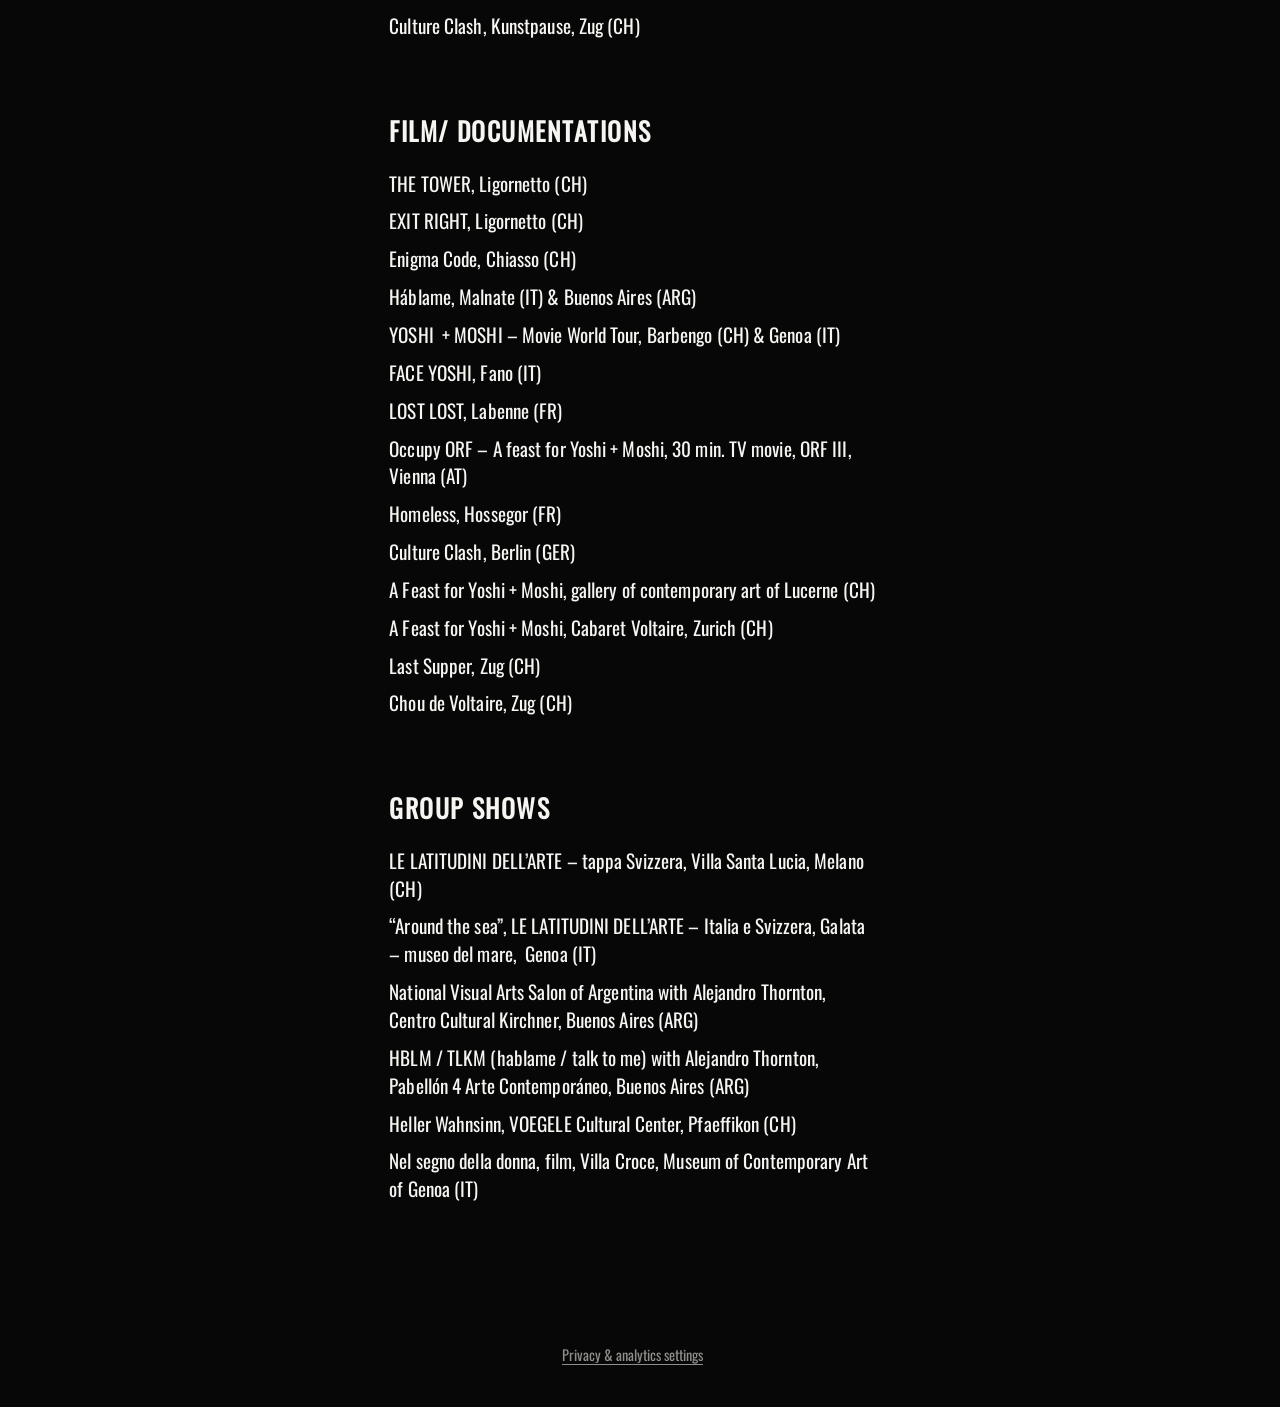
==== commit ecffe17b: "Deploy 8dd0baa3075bb3e29a659aabdba38e6c717e2df3" ====
--- a/about/index.html
+++ b/about/index.html
@@ -1,3 +1,3 @@
 <!doctype html>
-<html lang="en"><head><meta charset="utf-8"><meta name="viewport" content="width=device-width,initial-scale=1"><meta name="theme-color" content="#070707"><title>About — Yoshi + Moshi</title><meta name="description" content="Biography, performances, films and exhibitions of Yoshi + Moshi."><link rel="canonical" href="https://yoshi-moshi.com/about/"><meta property="og:url" content="https://yoshi-moshi.com/about/"><meta property="og:title" content="About — Yoshi + Moshi"><meta property="og:description" content="Biography, performances, films and exhibitions of Yoshi + Moshi."><meta property="og:type" content="website"><link rel="icon" href="../favicon.svg" type="image/svg+xml"><link rel="preload" href="../fonts/oswald-reference-regular.woff2" as="font" type="font/woff2" crossorigin><link rel="stylesheet" href="../font.css?v=27a333317b"><link rel="stylesheet" href="../art.css?v=891eb63b27"><link rel="stylesheet" href="../site.css?v=1112d9bbc1"><script src="../site.js?v=9f04ec6150" defer></script><link rel="stylesheet" href="../fidelity.css?v=1e7195deac"></head>
-<body class="page-about"><a class="skip-link" href="#main">Skip to content</a><header class="site-header"><a class="header-head head-left" href=".././" aria-label="Yoshi + Moshi home"><img src="../media/optimized-yoshi-1121.webp" srcset="../media/optimized-yoshi-240.webp 240w, ../media/optimized-yoshi-480.webp 480w, ../media/optimized-yoshi-720.webp 720w, ../media/optimized-yoshi-960.webp 960w, ../media/optimized-yoshi-1121.webp 1121w" sizes="(max-width: 767px) 180px, 260px" width="1121" height="1403" alt="" class="" fetchpriority="high" decoding="async"></a><a class="header-head head-right" href=".././" aria-label="Yoshi + Moshi home"><img src="../media/optimized-moshi-1158.webp" srcset="../media/optimized-moshi-240.webp 240w, ../media/optimized-moshi-480.webp 480w, ../media/optimized-moshi-720.webp 720w, ../media/optimized-moshi-960.webp 960w, ../media/optimized-moshi-1158.webp 1158w" sizes="(max-width: 767px) 180px, 240px" width="1158" height="1358" alt="" class="" fetchpriority="high" decoding="async"></a><nav aria-label="Main navigation" class="desktop-links"><a href=".././" >Yoshi + Moshi</a><a href="../news/" >News</a><a href="../performances/" >Performances</a><a href="../films/" >Films</a><a href="../pictures/" >Pictures</a><a href="../about/" aria-current="page">About</a><a href="../contact/" >Contact</a></nav><button class="menu-toggle" type="button" aria-label="Open navigation" aria-controls="menu-dialog" aria-expanded="false"><span></span><span></span><span></span></button></header><div class="header-spacer"></div><div class="ambient" aria-hidden="true"><span class="dot dot-one"></span><span class="dot dot-two"></span><span class="dot dot-three"></span><img src="../media/optimized-yoshi-1121.webp" srcset="../media/optimized-yoshi-240.webp 240w, ../media/optimized-yoshi-480.webp 480w, ../media/optimized-yoshi-720.webp 720w, ../media/optimized-yoshi-960.webp 960w, ../media/optimized-yoshi-1121.webp 1121w" sizes="(max-width: 767px) 70vw, 50vw" width="1121" height="1403" alt="" class="character yoshi" fetchpriority="high" decoding="async"><img src="../media/optimized-moshi-1158.webp" srcset="../media/optimized-moshi-240.webp 240w, ../media/optimized-moshi-480.webp 480w, ../media/optimized-moshi-720.webp 720w, ../media/optimized-moshi-960.webp 960w, ../media/optimized-moshi-1158.webp 1158w" sizes="(max-width: 767px) 70vw, 50vw" width="1158" height="1358" alt="" class="character moshi" fetchpriority="high" decoding="async"></div><main id="main"><div class="about-content"><div class="about-intro"><header class="page-intro"><h1>Yoshi +<br>Moshi<br>artists</h1><p class="lede">live and work in Mendrisio TI, Switzerland</p></header><section class="intro-panel"><p>Yoshi + Moshi are not easy to sum up. They turn up in performances, films and exhibitions, usually with a few surprises. A biography helps, but only up to a point. Here are some selected projects and places.</p></section></div><section class="timeline-section"><h2>Biography</h2><ul><li>Artists in residence, Fondazione Sciaredo, Barbengo (CH)</li><li>Artists in residence, ORF III TV studio, Vienna (AT)</li></ul></section><section class="timeline-section"><h2>Performances</h2><ul><li>TRIBUTE including Severin Hofer, Gallery Billing, Baar (CH)</li><li>Occupy Superba, Galata – Museo del Mare, Genoa (IT)</li><li>The Comeback Tour, Bar Delle Vigne, Genoa (IT)</li><li>Universo Immersivo, Nidwalden Art Museum, Stans (CH)</li><li>IDÉE REÇUE, MACT/CACT Museo d’Arte Contemporanea Ticino, Bellinzona (CH)</li><li>Movie World Tour, Bar Delle Vigne, Genoa (IT)</li><li>Last Supper, gallery Weiertal, Winterthur (CH)</li><li>A feast for Yoshi + Moshi, performance-series, Cabaret Voltaire, Zurich / Kunsthalle Lucerne (CH)</li><li>The Last Supper, Substitut– contemporary art from Switzerland, Berlin (GER)</li><li>Culture Clash, Kunstpause, Zug (CH)</li></ul></section><section class="timeline-section"><h2>Film/ Documentations</h2><ul><li>THE TOWER, Ligornetto (CH)</li><li>EXIT RIGHT, Ligornetto (CH)</li><li>Enigma Code, Chiasso (CH)</li><li>Háblame, Malnate (IT) &amp; Buenos Aires (ARG)</li><li>YOSHI&nbsp; + MOSHI – Movie World Tour, Barbengo (CH) &amp; Genoa (IT)</li><li>FACE YOSHI, Fano (IT)</li><li>LOST LOST, Labenne (FR)</li><li>Occupy ORF – A feast for Yoshi + Moshi, 30 min. TV movie, ORF III, Vienna (AT)</li><li>Homeless, Hossegor (FR)</li><li>Culture Clash, Berlin (GER)</li><li>A Feast for Yoshi + Moshi, gallery of contemporary art of Lucerne (CH)</li><li>A Feast for Yoshi + Moshi, Cabaret Voltaire, Zurich (CH)</li><li>Last Supper, Zug (CH)</li><li>Chou de Voltaire, Zug (CH)</li></ul></section><section class="timeline-section"><h2>Group Shows</h2><ul><li>LE LATITUDINI DELL’ARTE – tappa Svizzera, Villa Santa Lucia, Melano (CH)</li><li>“Around the sea”, LE LATITUDINI DELL’ARTE – Italia e Svizzera, Galata – museo del mare,&nbsp; Genoa (IT)</li><li>National Visual Arts Salon of Argentina with Alejandro Thornton, Centro Cultural Kirchner, Buenos Aires (ARG)</li><li>HBLM / TLKM (hablame / talk to me) with Alejandro Thornton, Pabellón 4 Arte Contemporáneo, Buenos Aires (ARG)</li><li>Heller Wahnsinn, VOEGELE Cultural Center, Pfaeffikon (CH)</li><li>Nel segno della donna, film, Villa Croce, Museum of Contemporary Art of Genoa (IT)</li></ul></section></div></main><dialog class="menu-dialog" id="menu-dialog" aria-label="Navigation"><div class="menu-header"><a class="header-head head-left" href=".././" aria-label="Yoshi + Moshi home"><img src="../media/optimized-yoshi-1121.webp" srcset="../media/optimized-yoshi-240.webp 240w, ../media/optimized-yoshi-480.webp 480w, ../media/optimized-yoshi-720.webp 720w, ../media/optimized-yoshi-960.webp 960w, ../media/optimized-yoshi-1121.webp 1121w" sizes="(max-width: 767px) 180px, 260px" width="1121" height="1403" alt="" class="" fetchpriority="high" decoding="async"></a><a class="header-head head-right" href=".././" aria-label="Yoshi + Moshi home"><img src="../media/optimized-moshi-1158.webp" srcset="../media/optimized-moshi-240.webp 240w, ../media/optimized-moshi-480.webp 480w, ../media/optimized-moshi-720.webp 720w, ../media/optimized-moshi-960.webp 960w, ../media/optimized-moshi-1158.webp 1158w" sizes="(max-width: 767px) 180px, 240px" width="1158" height="1358" alt="" class="" fetchpriority="high" decoding="async"></a><button class="close-menu" aria-label="Close navigation" type="button">×</button></div><nav aria-label="Mobile navigation" class="mobile-links"><a href=".././" >Yoshi + Moshi</a><a href="../news/" >News</a><a href="../performances/" >Performances</a><a href="../films/" >Films</a><a href="../pictures/" >Pictures</a><a href="../about/" aria-current="page">About</a><a href="../contact/" >Contact</a></nav></dialog><dialog class="media-dialog" aria-label="Media viewer"><div class="dialog-bar"><h2></h2><button class="close-media" type="button" aria-label="Close media">×</button></div><div class="dialog-content"></div><div class="gallery-controls"><button type="button" data-direction="-1" aria-label="Previous photograph">←</button><span aria-live="polite"></span><button type="button" data-direction="1" aria-label="Next photograph">→</button></div></dialog></body></html>+<html lang="en"><head><meta charset="utf-8"><meta name="viewport" content="width=device-width,initial-scale=1"><meta name="theme-color" content="#070707"><title>About — Yoshi + Moshi</title><meta name="description" content="Biography, performances, films and exhibitions of Yoshi + Moshi."><link rel="canonical" href="https://yoshi-moshi.com/about/"><meta property="og:url" content="https://yoshi-moshi.com/about/"><meta property="og:title" content="About — Yoshi + Moshi"><meta property="og:description" content="Biography, performances, films and exhibitions of Yoshi + Moshi."><meta property="og:type" content="website"><link rel="icon" href="../favicon.svg" type="image/svg+xml"><link rel="preload" href="../fonts/oswald-reference-regular.woff2" as="font" type="font/woff2" crossorigin><link rel="stylesheet" href="../font.css?v=27a333317b"><link rel="stylesheet" href="../art.css?v=891eb63b27"><link rel="stylesheet" href="../site.css?v=1112d9bbc1"><link rel="stylesheet" href="../consent.css?v=a30928d2d5"><script src="../site.js?v=9f04ec6150" defer></script><script src="../consent.js?v=c972122358" defer></script><link rel="stylesheet" href="../fidelity.css?v=1e7195deac"></head>
+<body class="page-about"><a class="skip-link" href="#main">Skip to content</a><header class="site-header"><a class="header-head head-left" href=".././" aria-label="Yoshi + Moshi home"><img src="../media/optimized-yoshi-1121.webp" srcset="../media/optimized-yoshi-240.webp 240w, ../media/optimized-yoshi-480.webp 480w, ../media/optimized-yoshi-720.webp 720w, ../media/optimized-yoshi-960.webp 960w, ../media/optimized-yoshi-1121.webp 1121w" sizes="(max-width: 767px) 180px, 260px" width="1121" height="1403" alt="" class="" fetchpriority="high" decoding="async"></a><a class="header-head head-right" href=".././" aria-label="Yoshi + Moshi home"><img src="../media/optimized-moshi-1158.webp" srcset="../media/optimized-moshi-240.webp 240w, ../media/optimized-moshi-480.webp 480w, ../media/optimized-moshi-720.webp 720w, ../media/optimized-moshi-960.webp 960w, ../media/optimized-moshi-1158.webp 1158w" sizes="(max-width: 767px) 180px, 240px" width="1158" height="1358" alt="" class="" fetchpriority="high" decoding="async"></a><nav aria-label="Main navigation" class="desktop-links"><a href=".././" >Yoshi + Moshi</a><a href="../news/" >News</a><a href="../performances/" >Performances</a><a href="../films/" >Films</a><a href="../pictures/" >Pictures</a><a href="../about/" aria-current="page">About</a><a href="../contact/" >Contact</a></nav><button class="menu-toggle" type="button" aria-label="Open navigation" aria-controls="menu-dialog" aria-expanded="false"><span></span><span></span><span></span></button></header><div class="header-spacer"></div><div class="ambient" aria-hidden="true"><span class="dot dot-one"></span><span class="dot dot-two"></span><span class="dot dot-three"></span><img src="../media/optimized-yoshi-1121.webp" srcset="../media/optimized-yoshi-240.webp 240w, ../media/optimized-yoshi-480.webp 480w, ../media/optimized-yoshi-720.webp 720w, ../media/optimized-yoshi-960.webp 960w, ../media/optimized-yoshi-1121.webp 1121w" sizes="(max-width: 767px) 70vw, 50vw" width="1121" height="1403" alt="" class="character yoshi" fetchpriority="high" decoding="async"><img src="../media/optimized-moshi-1158.webp" srcset="../media/optimized-moshi-240.webp 240w, ../media/optimized-moshi-480.webp 480w, ../media/optimized-moshi-720.webp 720w, ../media/optimized-moshi-960.webp 960w, ../media/optimized-moshi-1158.webp 1158w" sizes="(max-width: 767px) 70vw, 50vw" width="1158" height="1358" alt="" class="character moshi" fetchpriority="high" decoding="async"></div><main id="main"><div class="about-content"><div class="about-intro"><header class="page-intro"><h1>Yoshi +<br>Moshi<br>artists</h1><p class="lede">live and work in Mendrisio TI, Switzerland</p></header><section class="intro-panel"><p>Yoshi + Moshi are not easy to sum up. They turn up in performances, films and exhibitions, usually with a few surprises. A biography helps, but only up to a point. Here are some selected projects and places.</p></section></div><section class="timeline-section"><h2>Biography</h2><ul><li>Artists in residence, Fondazione Sciaredo, Barbengo (CH)</li><li>Artists in residence, ORF III TV studio, Vienna (AT)</li></ul></section><section class="timeline-section"><h2>Performances</h2><ul><li>TRIBUTE including Severin Hofer, Gallery Billing, Baar (CH)</li><li>Occupy Superba, Galata – Museo del Mare, Genoa (IT)</li><li>The Comeback Tour, Bar Delle Vigne, Genoa (IT)</li><li>Universo Immersivo, Nidwalden Art Museum, Stans (CH)</li><li>IDÉE REÇUE, MACT/CACT Museo d’Arte Contemporanea Ticino, Bellinzona (CH)</li><li>Movie World Tour, Bar Delle Vigne, Genoa (IT)</li><li>Last Supper, gallery Weiertal, Winterthur (CH)</li><li>A feast for Yoshi + Moshi, performance-series, Cabaret Voltaire, Zurich / Kunsthalle Lucerne (CH)</li><li>The Last Supper, Substitut– contemporary art from Switzerland, Berlin (GER)</li><li>Culture Clash, Kunstpause, Zug (CH)</li></ul></section><section class="timeline-section"><h2>Film/ Documentations</h2><ul><li>THE TOWER, Ligornetto (CH)</li><li>EXIT RIGHT, Ligornetto (CH)</li><li>Enigma Code, Chiasso (CH)</li><li>Háblame, Malnate (IT) &amp; Buenos Aires (ARG)</li><li>YOSHI&nbsp; + MOSHI – Movie World Tour, Barbengo (CH) &amp; Genoa (IT)</li><li>FACE YOSHI, Fano (IT)</li><li>LOST LOST, Labenne (FR)</li><li>Occupy ORF – A feast for Yoshi + Moshi, 30 min. TV movie, ORF III, Vienna (AT)</li><li>Homeless, Hossegor (FR)</li><li>Culture Clash, Berlin (GER)</li><li>A Feast for Yoshi + Moshi, gallery of contemporary art of Lucerne (CH)</li><li>A Feast for Yoshi + Moshi, Cabaret Voltaire, Zurich (CH)</li><li>Last Supper, Zug (CH)</li><li>Chou de Voltaire, Zug (CH)</li></ul></section><section class="timeline-section"><h2>Group Shows</h2><ul><li>LE LATITUDINI DELL’ARTE – tappa Svizzera, Villa Santa Lucia, Melano (CH)</li><li>“Around the sea”, LE LATITUDINI DELL’ARTE – Italia e Svizzera, Galata – museo del mare,&nbsp; Genoa (IT)</li><li>National Visual Arts Salon of Argentina with Alejandro Thornton, Centro Cultural Kirchner, Buenos Aires (ARG)</li><li>HBLM / TLKM (hablame / talk to me) with Alejandro Thornton, Pabellón 4 Arte Contemporáneo, Buenos Aires (ARG)</li><li>Heller Wahnsinn, VOEGELE Cultural Center, Pfaeffikon (CH)</li><li>Nel segno della donna, film, Villa Croce, Museum of Contemporary Art of Genoa (IT)</li></ul></section></div></main><dialog class="menu-dialog" id="menu-dialog" aria-label="Navigation"><div class="menu-header"><a class="header-head head-left" href=".././" aria-label="Yoshi + Moshi home"><img src="../media/optimized-yoshi-1121.webp" srcset="../media/optimized-yoshi-240.webp 240w, ../media/optimized-yoshi-480.webp 480w, ../media/optimized-yoshi-720.webp 720w, ../media/optimized-yoshi-960.webp 960w, ../media/optimized-yoshi-1121.webp 1121w" sizes="(max-width: 767px) 180px, 260px" width="1121" height="1403" alt="" class="" fetchpriority="high" decoding="async"></a><a class="header-head head-right" href=".././" aria-label="Yoshi + Moshi home"><img src="../media/optimized-moshi-1158.webp" srcset="../media/optimized-moshi-240.webp 240w, ../media/optimized-moshi-480.webp 480w, ../media/optimized-moshi-720.webp 720w, ../media/optimized-moshi-960.webp 960w, ../media/optimized-moshi-1158.webp 1158w" sizes="(max-width: 767px) 180px, 240px" width="1158" height="1358" alt="" class="" fetchpriority="high" decoding="async"></a><button class="close-menu" aria-label="Close navigation" type="button">×</button></div><nav aria-label="Mobile navigation" class="mobile-links"><a href=".././" >Yoshi + Moshi</a><a href="../news/" >News</a><a href="../performances/" >Performances</a><a href="../films/" >Films</a><a href="../pictures/" >Pictures</a><a href="../about/" aria-current="page">About</a><a href="../contact/" >Contact</a></nav></dialog><dialog class="media-dialog" aria-label="Media viewer"><div class="dialog-bar"><h2></h2><button class="close-media" type="button" aria-label="Close media">×</button></div><div class="dialog-content"></div><div class="gallery-controls"><button type="button" data-direction="-1" aria-label="Previous photograph">←</button><span aria-live="polite"></span><button type="button" data-direction="1" aria-label="Next photograph">→</button></div></dialog><footer class="site-footer"><a href="../privacy/#analytics-settings">Privacy &amp; analytics settings</a></footer></body></html>
--- a/consent.css
+++ b/consent.css
@@ -0,0 +1,2 @@
+.analytics-toggle{border:1px solid var(--white);padding:9px 14px;background:var(--white);color:var(--black);font-size:.95rem;font-family:inherit;cursor:pointer}.analytics-toggle:focus-visible{outline:3px solid #999;outline-offset:3px}.analytics-settings-status{min-height:1.35em}
+.site-footer{position:relative;z-index:1;display:flex;justify-content:center;padding:32px 20px;color:var(--grey);font-size:.9rem}.site-footer a{color:inherit;text-underline-offset:3px}.site-footer a:hover{color:var(--white)}.privacy-page{max-width:800px}.privacy-section{margin:0 0 42px;font-size:clamp(1.05rem,1.55vw,1.35rem)}.privacy-section h2{margin:0 0 16px}.privacy-section a{overflow-wrap:anywhere}
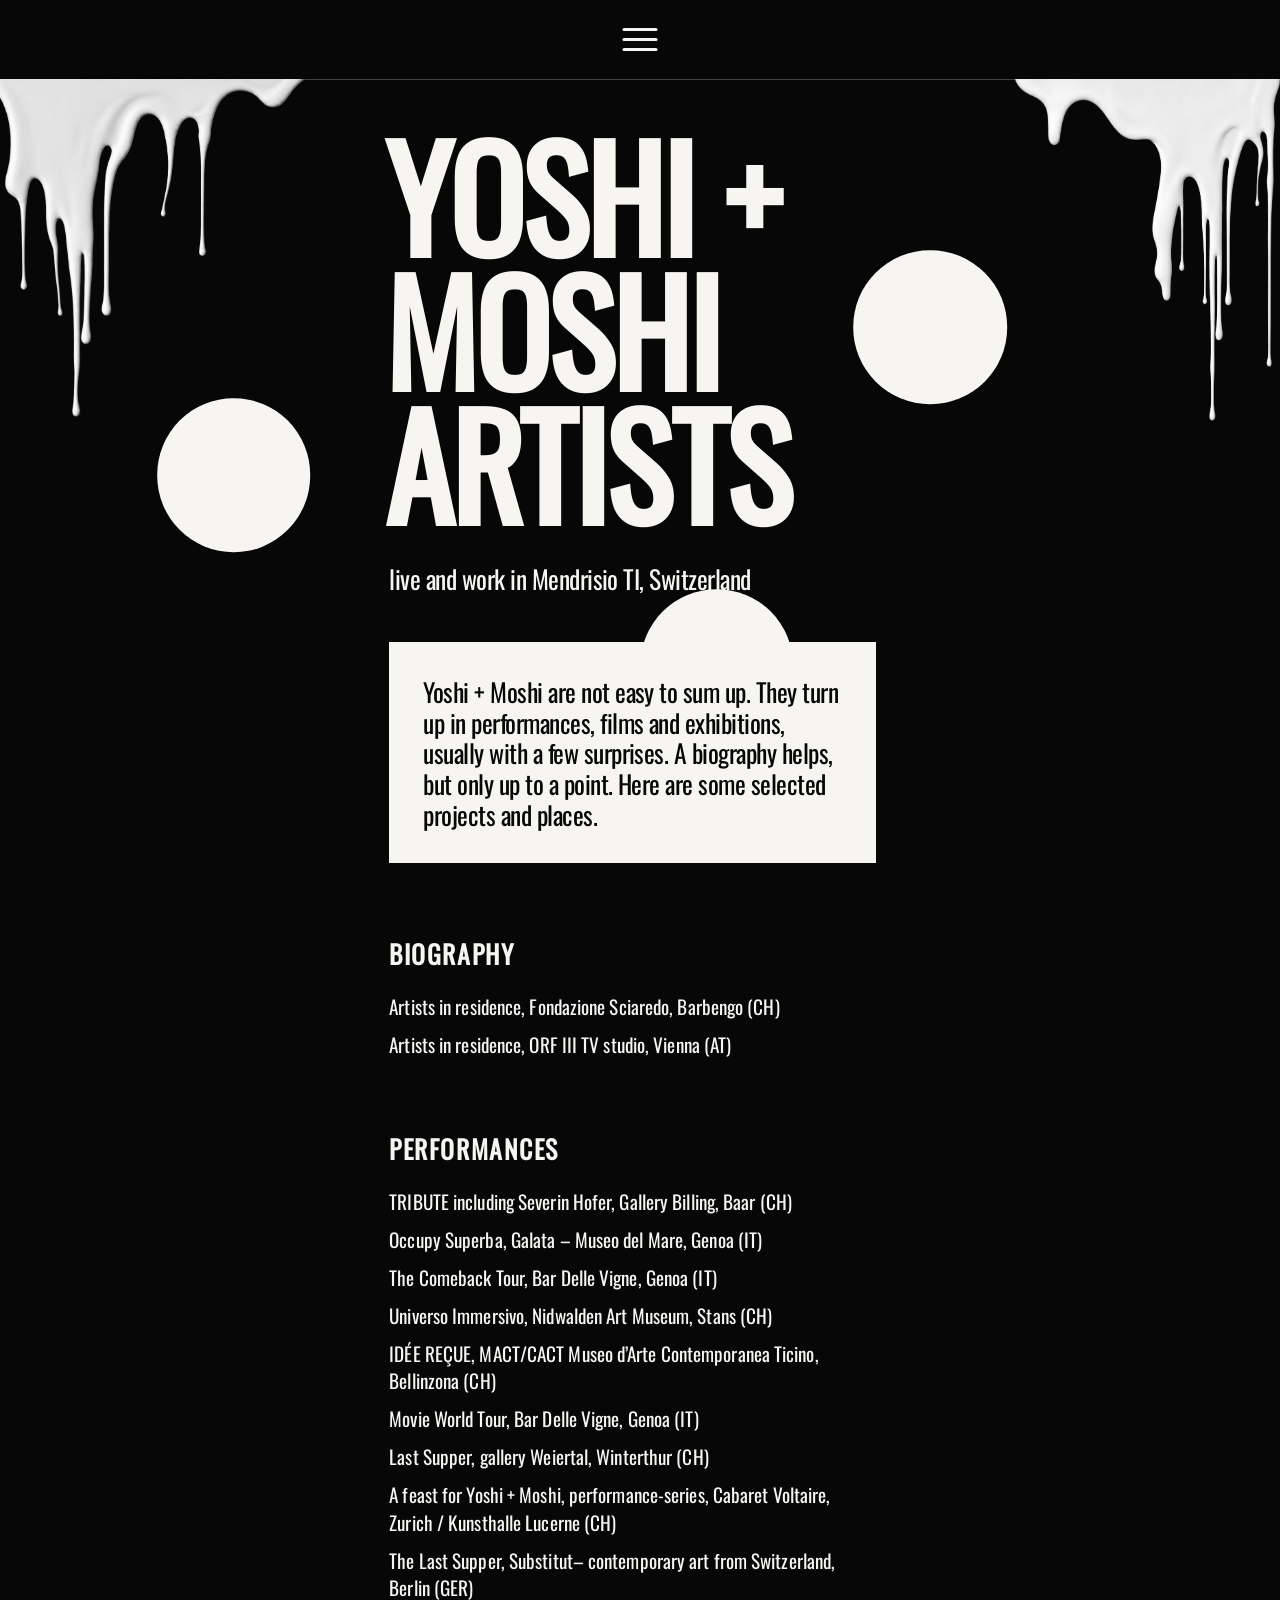
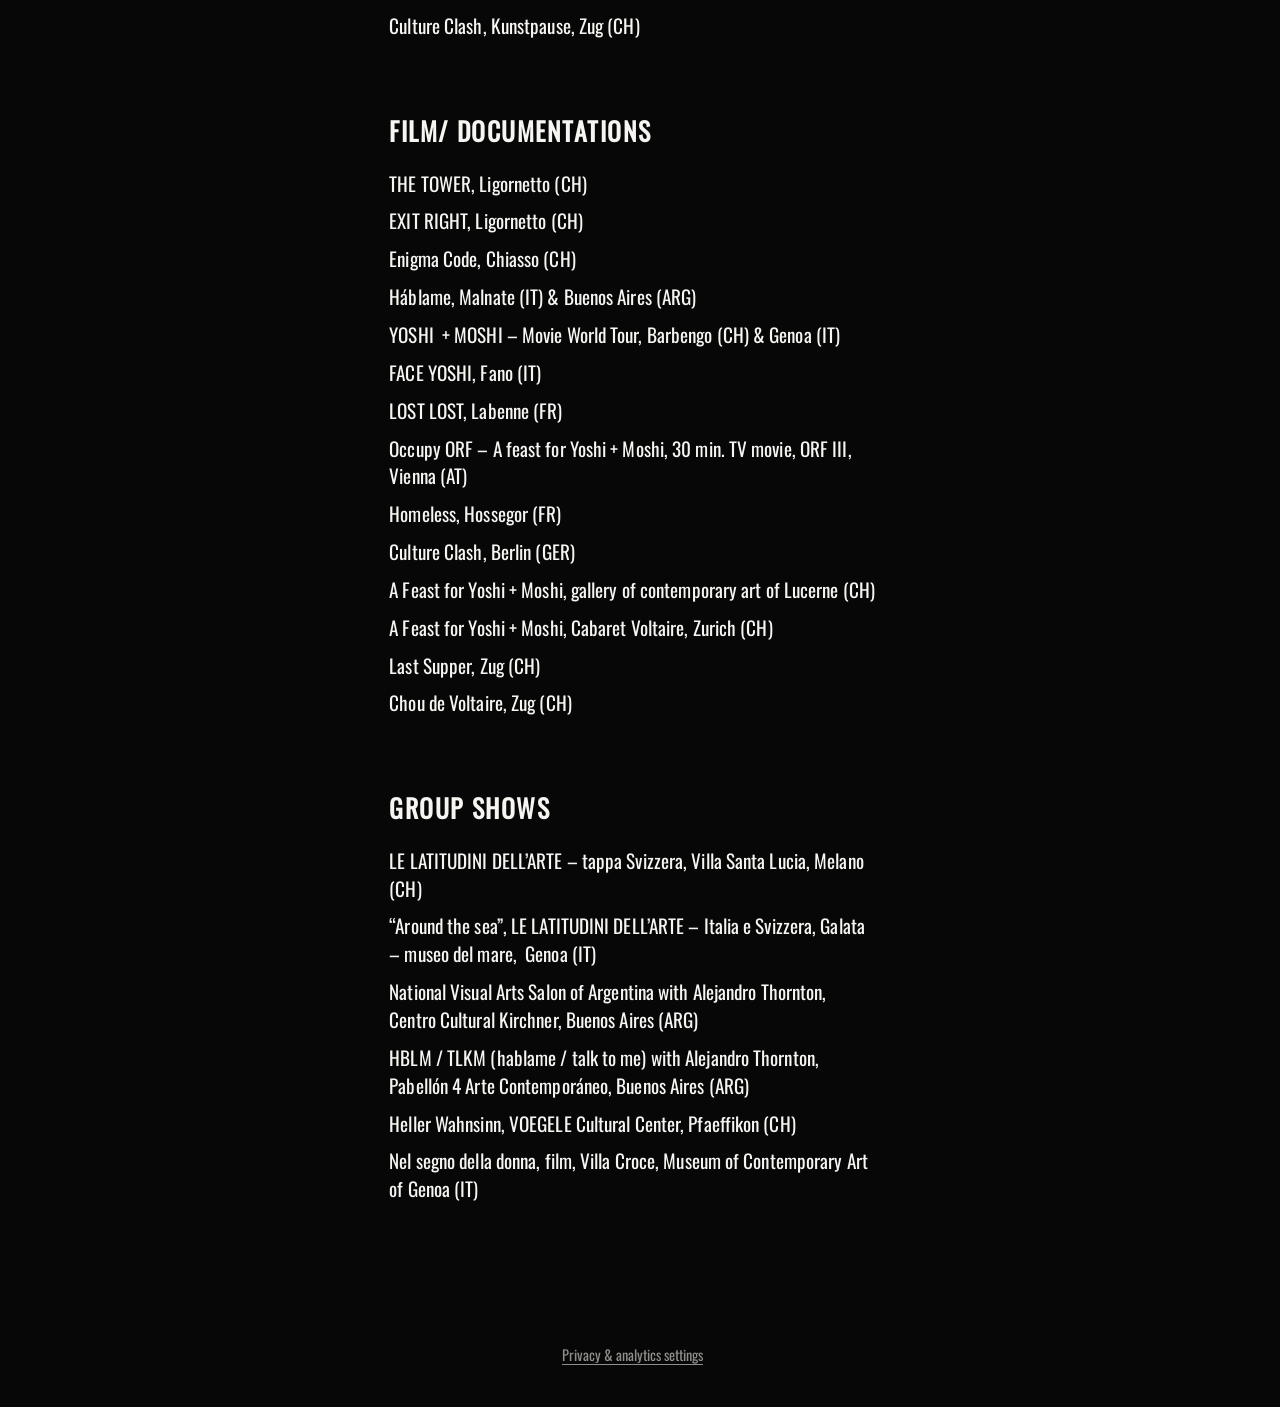
==== commit 4d1c20fe: "Deploy 2308f057687e61ba9aae81f94cb6966e8205831e" ====
--- a/about/index.html
+++ b/about/index.html
@@ -1,3 +1,3 @@
 <!doctype html>
-<html lang="en"><head><meta charset="utf-8"><meta name="viewport" content="width=device-width,initial-scale=1"><meta name="theme-color" content="#070707"><title>About — Yoshi + Moshi</title><meta name="description" content="Biography, performances, films and exhibitions of Yoshi + Moshi."><link rel="canonical" href="https://yoshi-moshi.com/about/"><meta property="og:url" content="https://yoshi-moshi.com/about/"><meta property="og:title" content="About — Yoshi + Moshi"><meta property="og:description" content="Biography, performances, films and exhibitions of Yoshi + Moshi."><meta property="og:type" content="website"><link rel="icon" href="../favicon.svg" type="image/svg+xml"><link rel="preload" href="../fonts/oswald-reference-regular.woff2" as="font" type="font/woff2" crossorigin><link rel="stylesheet" href="../font.css?v=27a333317b"><link rel="stylesheet" href="../art.css?v=891eb63b27"><link rel="stylesheet" href="../site.css?v=1112d9bbc1"><link rel="stylesheet" href="../consent.css?v=a30928d2d5"><script src="../site.js?v=9f04ec6150" defer></script><script src="../consent.js?v=c972122358" defer></script><link rel="stylesheet" href="../fidelity.css?v=1e7195deac"></head>
+<html lang="en"><head><meta charset="utf-8"><meta name="viewport" content="width=device-width,initial-scale=1"><meta name="theme-color" content="#070707"><title>About — Yoshi + Moshi</title><meta name="description" content="Biography, performances, films and exhibitions of Yoshi + Moshi."><link rel="canonical" href="https://yoshi-moshi.com/about/"><meta property="og:url" content="https://yoshi-moshi.com/about/"><meta property="og:title" content="About — Yoshi + Moshi"><meta property="og:description" content="Biography, performances, films and exhibitions of Yoshi + Moshi."><meta property="og:type" content="website"><link rel="icon" href="../favicon.svg" type="image/svg+xml"><link rel="preload" href="../fonts/oswald-reference-regular.woff2" as="font" type="font/woff2" crossorigin><link rel="stylesheet" href="../font.css?v=27a333317b"><link rel="stylesheet" href="../art.css?v=891eb63b27"><link rel="stylesheet" href="../site.css?v=1112d9bbc1"><link rel="stylesheet" href="../consent.css?v=a30928d2d5"><script src="../site.js?v=9f04ec6150" defer></script><script src="../consent.js?v=f97eba19f4" defer></script><link rel="stylesheet" href="../fidelity.css?v=9dfd13c984"></head>
 <body class="page-about"><a class="skip-link" href="#main">Skip to content</a><header class="site-header"><a class="header-head head-left" href=".././" aria-label="Yoshi + Moshi home"><img src="../media/optimized-yoshi-1121.webp" srcset="../media/optimized-yoshi-240.webp 240w, ../media/optimized-yoshi-480.webp 480w, ../media/optimized-yoshi-720.webp 720w, ../media/optimized-yoshi-960.webp 960w, ../media/optimized-yoshi-1121.webp 1121w" sizes="(max-width: 767px) 180px, 260px" width="1121" height="1403" alt="" class="" fetchpriority="high" decoding="async"></a><a class="header-head head-right" href=".././" aria-label="Yoshi + Moshi home"><img src="../media/optimized-moshi-1158.webp" srcset="../media/optimized-moshi-240.webp 240w, ../media/optimized-moshi-480.webp 480w, ../media/optimized-moshi-720.webp 720w, ../media/optimized-moshi-960.webp 960w, ../media/optimized-moshi-1158.webp 1158w" sizes="(max-width: 767px) 180px, 240px" width="1158" height="1358" alt="" class="" fetchpriority="high" decoding="async"></a><nav aria-label="Main navigation" class="desktop-links"><a href=".././" >Yoshi + Moshi</a><a href="../news/" >News</a><a href="../performances/" >Performances</a><a href="../films/" >Films</a><a href="../pictures/" >Pictures</a><a href="../about/" aria-current="page">About</a><a href="../contact/" >Contact</a></nav><button class="menu-toggle" type="button" aria-label="Open navigation" aria-controls="menu-dialog" aria-expanded="false"><span></span><span></span><span></span></button></header><div class="header-spacer"></div><div class="ambient" aria-hidden="true"><span class="dot dot-one"></span><span class="dot dot-two"></span><span class="dot dot-three"></span><img src="../media/optimized-yoshi-1121.webp" srcset="../media/optimized-yoshi-240.webp 240w, ../media/optimized-yoshi-480.webp 480w, ../media/optimized-yoshi-720.webp 720w, ../media/optimized-yoshi-960.webp 960w, ../media/optimized-yoshi-1121.webp 1121w" sizes="(max-width: 767px) 70vw, 50vw" width="1121" height="1403" alt="" class="character yoshi" fetchpriority="high" decoding="async"><img src="../media/optimized-moshi-1158.webp" srcset="../media/optimized-moshi-240.webp 240w, ../media/optimized-moshi-480.webp 480w, ../media/optimized-moshi-720.webp 720w, ../media/optimized-moshi-960.webp 960w, ../media/optimized-moshi-1158.webp 1158w" sizes="(max-width: 767px) 70vw, 50vw" width="1158" height="1358" alt="" class="character moshi" fetchpriority="high" decoding="async"></div><main id="main"><div class="about-content"><div class="about-intro"><header class="page-intro"><h1>Yoshi +<br>Moshi<br>artists</h1><p class="lede">live and work in Mendrisio TI, Switzerland</p></header><section class="intro-panel"><p>Yoshi + Moshi are not easy to sum up. They turn up in performances, films and exhibitions, usually with a few surprises. A biography helps, but only up to a point. Here are some selected projects and places.</p></section></div><section class="timeline-section"><h2>Biography</h2><ul><li>Artists in residence, Fondazione Sciaredo, Barbengo (CH)</li><li>Artists in residence, ORF III TV studio, Vienna (AT)</li></ul></section><section class="timeline-section"><h2>Performances</h2><ul><li>TRIBUTE including Severin Hofer, Gallery Billing, Baar (CH)</li><li>Occupy Superba, Galata – Museo del Mare, Genoa (IT)</li><li>The Comeback Tour, Bar Delle Vigne, Genoa (IT)</li><li>Universo Immersivo, Nidwalden Art Museum, Stans (CH)</li><li>IDÉE REÇUE, MACT/CACT Museo d’Arte Contemporanea Ticino, Bellinzona (CH)</li><li>Movie World Tour, Bar Delle Vigne, Genoa (IT)</li><li>Last Supper, gallery Weiertal, Winterthur (CH)</li><li>A feast for Yoshi + Moshi, performance-series, Cabaret Voltaire, Zurich / Kunsthalle Lucerne (CH)</li><li>The Last Supper, Substitut– contemporary art from Switzerland, Berlin (GER)</li><li>Culture Clash, Kunstpause, Zug (CH)</li></ul></section><section class="timeline-section"><h2>Film/ Documentations</h2><ul><li>THE TOWER, Ligornetto (CH)</li><li>EXIT RIGHT, Ligornetto (CH)</li><li>Enigma Code, Chiasso (CH)</li><li>Háblame, Malnate (IT) &amp; Buenos Aires (ARG)</li><li>YOSHI&nbsp; + MOSHI – Movie World Tour, Barbengo (CH) &amp; Genoa (IT)</li><li>FACE YOSHI, Fano (IT)</li><li>LOST LOST, Labenne (FR)</li><li>Occupy ORF – A feast for Yoshi + Moshi, 30 min. TV movie, ORF III, Vienna (AT)</li><li>Homeless, Hossegor (FR)</li><li>Culture Clash, Berlin (GER)</li><li>A Feast for Yoshi + Moshi, gallery of contemporary art of Lucerne (CH)</li><li>A Feast for Yoshi + Moshi, Cabaret Voltaire, Zurich (CH)</li><li>Last Supper, Zug (CH)</li><li>Chou de Voltaire, Zug (CH)</li></ul></section><section class="timeline-section"><h2>Group Shows</h2><ul><li>LE LATITUDINI DELL’ARTE – tappa Svizzera, Villa Santa Lucia, Melano (CH)</li><li>“Around the sea”, LE LATITUDINI DELL’ARTE – Italia e Svizzera, Galata – museo del mare,&nbsp; Genoa (IT)</li><li>National Visual Arts Salon of Argentina with Alejandro Thornton, Centro Cultural Kirchner, Buenos Aires (ARG)</li><li>HBLM / TLKM (hablame / talk to me) with Alejandro Thornton, Pabellón 4 Arte Contemporáneo, Buenos Aires (ARG)</li><li>Heller Wahnsinn, VOEGELE Cultural Center, Pfaeffikon (CH)</li><li>Nel segno della donna, film, Villa Croce, Museum of Contemporary Art of Genoa (IT)</li></ul></section></div></main><dialog class="menu-dialog" id="menu-dialog" aria-label="Navigation"><div class="menu-header"><a class="header-head head-left" href=".././" aria-label="Yoshi + Moshi home"><img src="../media/optimized-yoshi-1121.webp" srcset="../media/optimized-yoshi-240.webp 240w, ../media/optimized-yoshi-480.webp 480w, ../media/optimized-yoshi-720.webp 720w, ../media/optimized-yoshi-960.webp 960w, ../media/optimized-yoshi-1121.webp 1121w" sizes="(max-width: 767px) 180px, 260px" width="1121" height="1403" alt="" class="" fetchpriority="high" decoding="async"></a><a class="header-head head-right" href=".././" aria-label="Yoshi + Moshi home"><img src="../media/optimized-moshi-1158.webp" srcset="../media/optimized-moshi-240.webp 240w, ../media/optimized-moshi-480.webp 480w, ../media/optimized-moshi-720.webp 720w, ../media/optimized-moshi-960.webp 960w, ../media/optimized-moshi-1158.webp 1158w" sizes="(max-width: 767px) 180px, 240px" width="1158" height="1358" alt="" class="" fetchpriority="high" decoding="async"></a><button class="close-menu" aria-label="Close navigation" type="button">×</button></div><nav aria-label="Mobile navigation" class="mobile-links"><a href=".././" >Yoshi + Moshi</a><a href="../news/" >News</a><a href="../performances/" >Performances</a><a href="../films/" >Films</a><a href="../pictures/" >Pictures</a><a href="../about/" aria-current="page">About</a><a href="../contact/" >Contact</a></nav></dialog><dialog class="media-dialog" aria-label="Media viewer"><div class="dialog-bar"><h2></h2><button class="close-media" type="button" aria-label="Close media">×</button></div><div class="dialog-content"></div><div class="gallery-controls"><button type="button" data-direction="-1" aria-label="Previous photograph">←</button><span aria-live="polite"></span><button type="button" data-direction="1" aria-label="Next photograph">→</button></div></dialog><footer class="site-footer"><a href="../privacy/#analytics-settings">Privacy &amp; analytics settings</a></footer></body></html>
--- a/fidelity.css
+++ b/fidelity.css
@@ -39,8 +39,8 @@
 .page-about .dot-two{left:calc(50% + (min(19vw,340px) + clamp(4.5rem,6vw,6.75rem) + 80px)))!important;right:auto}
 .news-entry{display:block}
 .news-entry-inner{display:grid;grid-template-columns:minmax(0,1fr) minmax(0,1fr);gap:clamp(28px,6vw,100px)}
-.news-entry:is(:nth-child(2),:nth-child(4),:nth-child(6),:nth-child(7),:nth-child(9),:nth-child(11)) .news-media{order:2}
-.news-entry:is(:nth-child(2),:nth-child(4),:nth-child(6),:nth-child(7),:nth-child(9),:nth-child(11)) .news-copy{order:1}
+.news-entry.news-image-right .news-media{order:2}
+.news-entry.news-image-right .news-copy{order:1}
 .news-copy{font-size:clamp(1.15rem,2vw,1.65rem);line-height:1.35}
 .news-copy p{margin-bottom:18px}
 .performance-card{padding:0;margin:0;gap:16px}
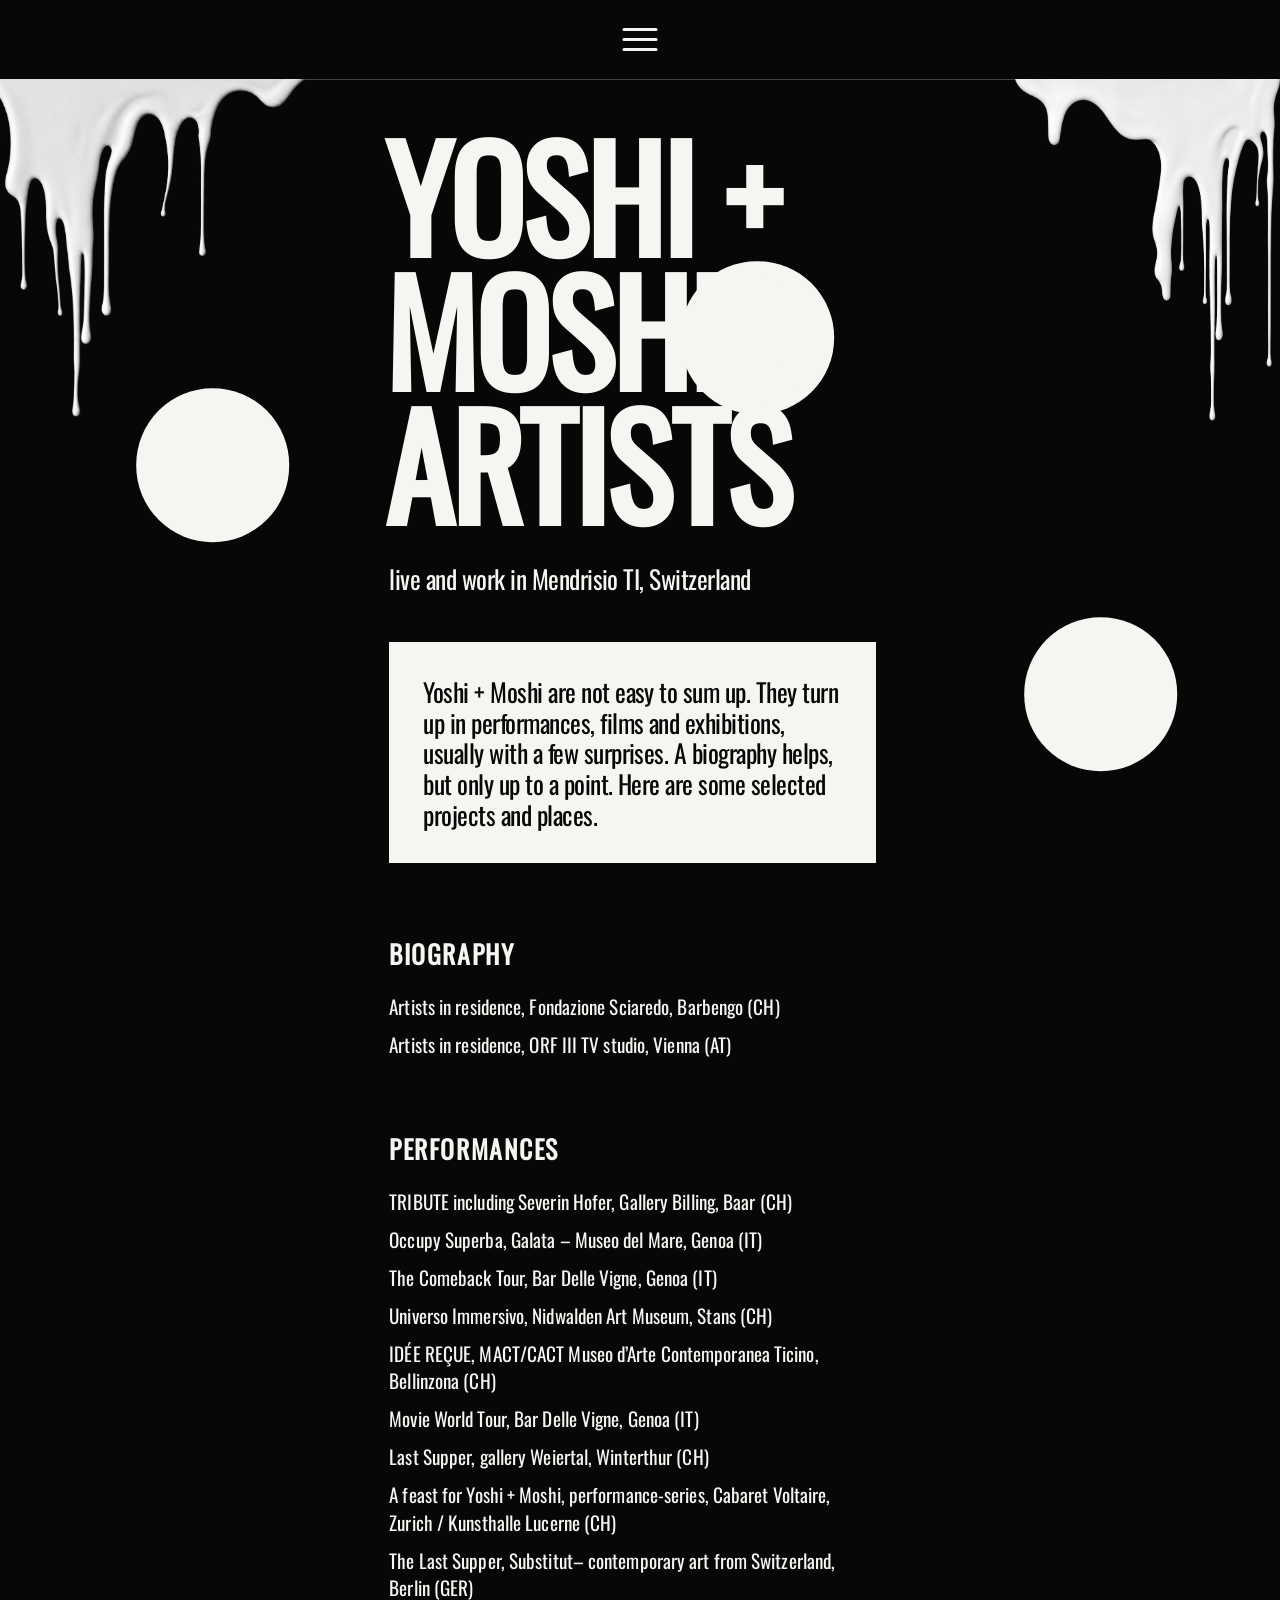
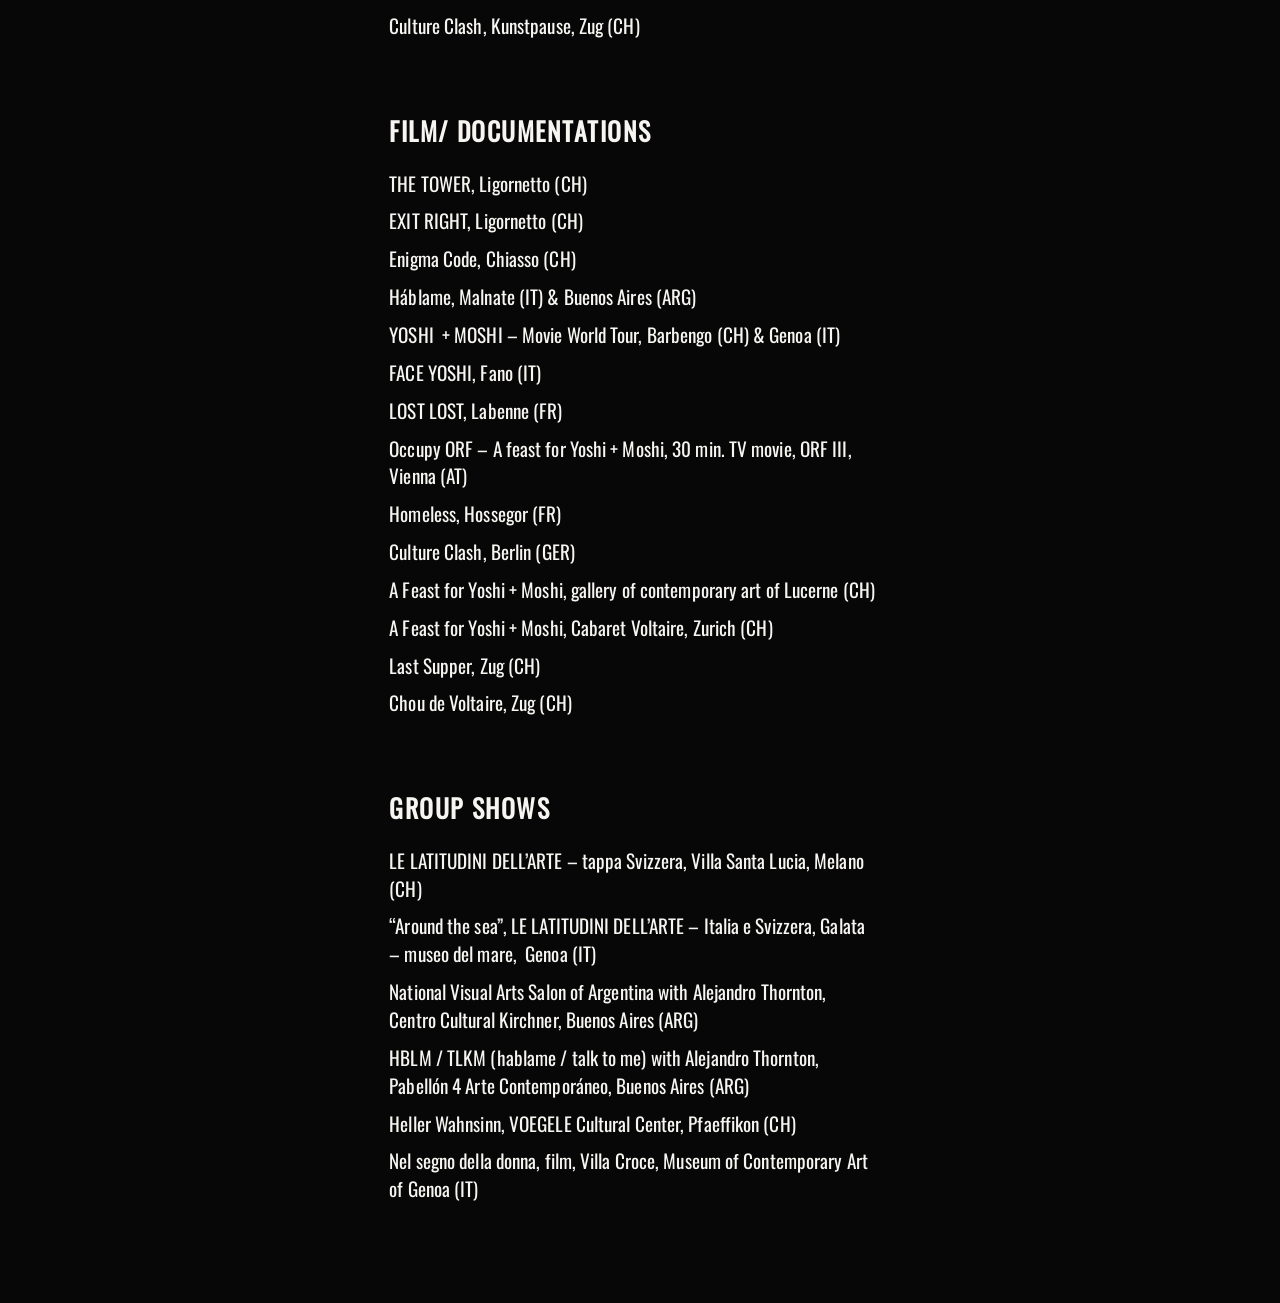
==== commit fc2f7bcf: "Deploy 657bfe449d2cb858980a80ef581f2924e91da589" ====
--- a/about/index.html
+++ b/about/index.html
@@ -1,3 +1,3 @@
 <!doctype html>
-<html lang="en"><head><meta charset="utf-8"><meta name="viewport" content="width=device-width,initial-scale=1"><meta name="theme-color" content="#070707"><title>About — Yoshi + Moshi</title><meta name="description" content="Biography, performances, films and exhibitions of Yoshi + Moshi."><link rel="canonical" href="https://yoshi-moshi.com/about/"><meta property="og:url" content="https://yoshi-moshi.com/about/"><meta property="og:title" content="About — Yoshi + Moshi"><meta property="og:description" content="Biography, performances, films and exhibitions of Yoshi + Moshi."><meta property="og:type" content="website"><link rel="icon" href="../favicon.svg" type="image/svg+xml"><link rel="preload" href="../fonts/oswald-reference-regular.woff2" as="font" type="font/woff2" crossorigin><link rel="stylesheet" href="../font.css?v=27a333317b"><link rel="stylesheet" href="../art.css?v=891eb63b27"><link rel="stylesheet" href="../site.css?v=1112d9bbc1"><link rel="stylesheet" href="../consent.css?v=a30928d2d5"><script src="../site.js?v=9f04ec6150" defer></script><script src="../consent.js?v=f97eba19f4" defer></script><link rel="stylesheet" href="../fidelity.css?v=9dfd13c984"></head>
-<body class="page-about"><a class="skip-link" href="#main">Skip to content</a><header class="site-header"><a class="header-head head-left" href=".././" aria-label="Yoshi + Moshi home"><img src="../media/optimized-yoshi-1121.webp" srcset="../media/optimized-yoshi-240.webp 240w, ../media/optimized-yoshi-480.webp 480w, ../media/optimized-yoshi-720.webp 720w, ../media/optimized-yoshi-960.webp 960w, ../media/optimized-yoshi-1121.webp 1121w" sizes="(max-width: 767px) 180px, 260px" width="1121" height="1403" alt="" class="" fetchpriority="high" decoding="async"></a><a class="header-head head-right" href=".././" aria-label="Yoshi + Moshi home"><img src="../media/optimized-moshi-1158.webp" srcset="../media/optimized-moshi-240.webp 240w, ../media/optimized-moshi-480.webp 480w, ../media/optimized-moshi-720.webp 720w, ../media/optimized-moshi-960.webp 960w, ../media/optimized-moshi-1158.webp 1158w" sizes="(max-width: 767px) 180px, 240px" width="1158" height="1358" alt="" class="" fetchpriority="high" decoding="async"></a><nav aria-label="Main navigation" class="desktop-links"><a href=".././" >Yoshi + Moshi</a><a href="../news/" >News</a><a href="../performances/" >Performances</a><a href="../films/" >Films</a><a href="../pictures/" >Pictures</a><a href="../about/" aria-current="page">About</a><a href="../contact/" >Contact</a></nav><button class="menu-toggle" type="button" aria-label="Open navigation" aria-controls="menu-dialog" aria-expanded="false"><span></span><span></span><span></span></button></header><div class="header-spacer"></div><div class="ambient" aria-hidden="true"><span class="dot dot-one"></span><span class="dot dot-two"></span><span class="dot dot-three"></span><img src="../media/optimized-yoshi-1121.webp" srcset="../media/optimized-yoshi-240.webp 240w, ../media/optimized-yoshi-480.webp 480w, ../media/optimized-yoshi-720.webp 720w, ../media/optimized-yoshi-960.webp 960w, ../media/optimized-yoshi-1121.webp 1121w" sizes="(max-width: 767px) 70vw, 50vw" width="1121" height="1403" alt="" class="character yoshi" fetchpriority="high" decoding="async"><img src="../media/optimized-moshi-1158.webp" srcset="../media/optimized-moshi-240.webp 240w, ../media/optimized-moshi-480.webp 480w, ../media/optimized-moshi-720.webp 720w, ../media/optimized-moshi-960.webp 960w, ../media/optimized-moshi-1158.webp 1158w" sizes="(max-width: 767px) 70vw, 50vw" width="1158" height="1358" alt="" class="character moshi" fetchpriority="high" decoding="async"></div><main id="main"><div class="about-content"><div class="about-intro"><header class="page-intro"><h1>Yoshi +<br>Moshi<br>artists</h1><p class="lede">live and work in Mendrisio TI, Switzerland</p></header><section class="intro-panel"><p>Yoshi + Moshi are not easy to sum up. They turn up in performances, films and exhibitions, usually with a few surprises. A biography helps, but only up to a point. Here are some selected projects and places.</p></section></div><section class="timeline-section"><h2>Biography</h2><ul><li>Artists in residence, Fondazione Sciaredo, Barbengo (CH)</li><li>Artists in residence, ORF III TV studio, Vienna (AT)</li></ul></section><section class="timeline-section"><h2>Performances</h2><ul><li>TRIBUTE including Severin Hofer, Gallery Billing, Baar (CH)</li><li>Occupy Superba, Galata – Museo del Mare, Genoa (IT)</li><li>The Comeback Tour, Bar Delle Vigne, Genoa (IT)</li><li>Universo Immersivo, Nidwalden Art Museum, Stans (CH)</li><li>IDÉE REÇUE, MACT/CACT Museo d’Arte Contemporanea Ticino, Bellinzona (CH)</li><li>Movie World Tour, Bar Delle Vigne, Genoa (IT)</li><li>Last Supper, gallery Weiertal, Winterthur (CH)</li><li>A feast for Yoshi + Moshi, performance-series, Cabaret Voltaire, Zurich / Kunsthalle Lucerne (CH)</li><li>The Last Supper, Substitut– contemporary art from Switzerland, Berlin (GER)</li><li>Culture Clash, Kunstpause, Zug (CH)</li></ul></section><section class="timeline-section"><h2>Film/ Documentations</h2><ul><li>THE TOWER, Ligornetto (CH)</li><li>EXIT RIGHT, Ligornetto (CH)</li><li>Enigma Code, Chiasso (CH)</li><li>Háblame, Malnate (IT) &amp; Buenos Aires (ARG)</li><li>YOSHI&nbsp; + MOSHI – Movie World Tour, Barbengo (CH) &amp; Genoa (IT)</li><li>FACE YOSHI, Fano (IT)</li><li>LOST LOST, Labenne (FR)</li><li>Occupy ORF – A feast for Yoshi + Moshi, 30 min. TV movie, ORF III, Vienna (AT)</li><li>Homeless, Hossegor (FR)</li><li>Culture Clash, Berlin (GER)</li><li>A Feast for Yoshi + Moshi, gallery of contemporary art of Lucerne (CH)</li><li>A Feast for Yoshi + Moshi, Cabaret Voltaire, Zurich (CH)</li><li>Last Supper, Zug (CH)</li><li>Chou de Voltaire, Zug (CH)</li></ul></section><section class="timeline-section"><h2>Group Shows</h2><ul><li>LE LATITUDINI DELL’ARTE – tappa Svizzera, Villa Santa Lucia, Melano (CH)</li><li>“Around the sea”, LE LATITUDINI DELL’ARTE – Italia e Svizzera, Galata – museo del mare,&nbsp; Genoa (IT)</li><li>National Visual Arts Salon of Argentina with Alejandro Thornton, Centro Cultural Kirchner, Buenos Aires (ARG)</li><li>HBLM / TLKM (hablame / talk to me) with Alejandro Thornton, Pabellón 4 Arte Contemporáneo, Buenos Aires (ARG)</li><li>Heller Wahnsinn, VOEGELE Cultural Center, Pfaeffikon (CH)</li><li>Nel segno della donna, film, Villa Croce, Museum of Contemporary Art of Genoa (IT)</li></ul></section></div></main><dialog class="menu-dialog" id="menu-dialog" aria-label="Navigation"><div class="menu-header"><a class="header-head head-left" href=".././" aria-label="Yoshi + Moshi home"><img src="../media/optimized-yoshi-1121.webp" srcset="../media/optimized-yoshi-240.webp 240w, ../media/optimized-yoshi-480.webp 480w, ../media/optimized-yoshi-720.webp 720w, ../media/optimized-yoshi-960.webp 960w, ../media/optimized-yoshi-1121.webp 1121w" sizes="(max-width: 767px) 180px, 260px" width="1121" height="1403" alt="" class="" fetchpriority="high" decoding="async"></a><a class="header-head head-right" href=".././" aria-label="Yoshi + Moshi home"><img src="../media/optimized-moshi-1158.webp" srcset="../media/optimized-moshi-240.webp 240w, ../media/optimized-moshi-480.webp 480w, ../media/optimized-moshi-720.webp 720w, ../media/optimized-moshi-960.webp 960w, ../media/optimized-moshi-1158.webp 1158w" sizes="(max-width: 767px) 180px, 240px" width="1158" height="1358" alt="" class="" fetchpriority="high" decoding="async"></a><button class="close-menu" aria-label="Close navigation" type="button">×</button></div><nav aria-label="Mobile navigation" class="mobile-links"><a href=".././" >Yoshi + Moshi</a><a href="../news/" >News</a><a href="../performances/" >Performances</a><a href="../films/" >Films</a><a href="../pictures/" >Pictures</a><a href="../about/" aria-current="page">About</a><a href="../contact/" >Contact</a></nav></dialog><dialog class="media-dialog" aria-label="Media viewer"><div class="dialog-bar"><h2></h2><button class="close-media" type="button" aria-label="Close media">×</button></div><div class="dialog-content"></div><div class="gallery-controls"><button type="button" data-direction="-1" aria-label="Previous photograph">←</button><span aria-live="polite"></span><button type="button" data-direction="1" aria-label="Next photograph">→</button></div></dialog><footer class="site-footer"><a href="../privacy/#analytics-settings">Privacy &amp; analytics settings</a></footer></body></html>+<html lang="en"><head><meta charset="utf-8"><meta name="viewport" content="width=device-width,initial-scale=1"><meta name="theme-color" content="#070707"><title>About — Yoshi + Moshi</title><meta name="description" content="Biography, performances, films and exhibitions of Yoshi + Moshi."><link rel="canonical" href="https://yoshi-moshi.com/about/"><meta property="og:url" content="https://yoshi-moshi.com/about/"><meta property="og:title" content="About — Yoshi + Moshi"><meta property="og:description" content="Biography, performances, films and exhibitions of Yoshi + Moshi."><meta property="og:type" content="website"><link rel="icon" href="../favicon.svg" type="image/svg+xml"><link rel="preload" href="../fonts/oswald-reference-regular.woff2" as="font" type="font/woff2" crossorigin><link rel="stylesheet" href="../font.css?v=27a333317b"><link rel="stylesheet" href="../art.css?v=891eb63b27"><link rel="stylesheet" href="../site.css?v=1112d9bbc1"><link rel="stylesheet" href="../consent.css?v=a30928d2d5"><script src="../site.js?v=57cb72ce67" defer></script><script src="../consent.js?v=f97eba19f4" defer></script><link rel="stylesheet" href="../fidelity.css?v=2f9670195d"></head>
+<body class="page-about"><a class="skip-link" href="#main">Skip to content</a><header class="site-header"><a class="header-head head-left" href=".././" aria-label="Yoshi + Moshi home"><img src="../media/optimized-yoshi-1121.webp" srcset="../media/optimized-yoshi-240.webp 240w, ../media/optimized-yoshi-480.webp 480w, ../media/optimized-yoshi-720.webp 720w, ../media/optimized-yoshi-960.webp 960w, ../media/optimized-yoshi-1121.webp 1121w" sizes="(max-width: 767px) 180px, 260px" width="1121" height="1403" alt="" class="" fetchpriority="high" decoding="async"></a><a class="header-head head-right" href=".././" aria-label="Yoshi + Moshi home"><img src="../media/optimized-moshi-1158.webp" srcset="../media/optimized-moshi-240.webp 240w, ../media/optimized-moshi-480.webp 480w, ../media/optimized-moshi-720.webp 720w, ../media/optimized-moshi-960.webp 960w, ../media/optimized-moshi-1158.webp 1158w" sizes="(max-width: 767px) 180px, 240px" width="1158" height="1358" alt="" class="" fetchpriority="high" decoding="async"></a><nav aria-label="Main navigation" class="desktop-links"><a href=".././" >Yoshi + Moshi</a><a href="../news/" >News</a><a href="../performances/" >Performances</a><a href="../films/" >Films</a><a href="../pictures/" >Pictures</a><a href="../about/" aria-current="page">About</a><a href="../contact/" >Contact</a></nav><button class="menu-toggle" type="button" aria-label="Open navigation" aria-controls="menu-dialog" aria-expanded="false"><span></span><span></span><span></span></button></header><div class="header-spacer"></div><div class="ambient" aria-hidden="true"><span class="dot dot-one"></span><span class="dot dot-two"></span><span class="dot dot-three"></span><img src="../media/optimized-yoshi-1121.webp" srcset="../media/optimized-yoshi-240.webp 240w, ../media/optimized-yoshi-480.webp 480w, ../media/optimized-yoshi-720.webp 720w, ../media/optimized-yoshi-960.webp 960w, ../media/optimized-yoshi-1121.webp 1121w" sizes="(max-width: 767px) 70vw, 50vw" width="1121" height="1403" alt="" class="character yoshi" fetchpriority="high" decoding="async"><img src="../media/optimized-moshi-1158.webp" srcset="../media/optimized-moshi-240.webp 240w, ../media/optimized-moshi-480.webp 480w, ../media/optimized-moshi-720.webp 720w, ../media/optimized-moshi-960.webp 960w, ../media/optimized-moshi-1158.webp 1158w" sizes="(max-width: 767px) 70vw, 50vw" width="1158" height="1358" alt="" class="character moshi" fetchpriority="high" decoding="async"></div><main id="main"><div class="about-content"><div class="about-intro"><header class="page-intro"><h1>Yoshi +<br>Moshi<br>artists</h1><p class="lede">live and work in Mendrisio TI, Switzerland</p></header><section class="intro-panel"><p>Yoshi + Moshi are not easy to sum up. They turn up in performances, films and exhibitions, usually with a few surprises. A biography helps, but only up to a point. Here are some selected projects and places.</p></section></div><section class="timeline-section"><h2>Biography</h2><ul><li>Artists in residence, Fondazione Sciaredo, Barbengo (CH)</li><li>Artists in residence, ORF III TV studio, Vienna (AT)</li></ul></section><section class="timeline-section"><h2>Performances</h2><ul><li>TRIBUTE including Severin Hofer, Gallery Billing, Baar (CH)</li><li>Occupy Superba, Galata – Museo del Mare, Genoa (IT)</li><li>The Comeback Tour, Bar Delle Vigne, Genoa (IT)</li><li>Universo Immersivo, Nidwalden Art Museum, Stans (CH)</li><li>IDÉE REÇUE, MACT/CACT Museo d’Arte Contemporanea Ticino, Bellinzona (CH)</li><li>Movie World Tour, Bar Delle Vigne, Genoa (IT)</li><li>Last Supper, gallery Weiertal, Winterthur (CH)</li><li>A feast for Yoshi + Moshi, performance-series, Cabaret Voltaire, Zurich / Kunsthalle Lucerne (CH)</li><li>The Last Supper, Substitut– contemporary art from Switzerland, Berlin (GER)</li><li>Culture Clash, Kunstpause, Zug (CH)</li></ul></section><section class="timeline-section"><h2>Film/ Documentations</h2><ul><li>THE TOWER, Ligornetto (CH)</li><li>EXIT RIGHT, Ligornetto (CH)</li><li>Enigma Code, Chiasso (CH)</li><li>Háblame, Malnate (IT) &amp; Buenos Aires (ARG)</li><li>YOSHI&nbsp; + MOSHI – Movie World Tour, Barbengo (CH) &amp; Genoa (IT)</li><li>FACE YOSHI, Fano (IT)</li><li>LOST LOST, Labenne (FR)</li><li>Occupy ORF – A feast for Yoshi + Moshi, 30 min. TV movie, ORF III, Vienna (AT)</li><li>Homeless, Hossegor (FR)</li><li>Culture Clash, Berlin (GER)</li><li>A Feast for Yoshi + Moshi, gallery of contemporary art of Lucerne (CH)</li><li>A Feast for Yoshi + Moshi, Cabaret Voltaire, Zurich (CH)</li><li>Last Supper, Zug (CH)</li><li>Chou de Voltaire, Zug (CH)</li></ul></section><section class="timeline-section"><h2>Group Shows</h2><ul><li>LE LATITUDINI DELL’ARTE – tappa Svizzera, Villa Santa Lucia, Melano (CH)</li><li>“Around the sea”, LE LATITUDINI DELL’ARTE – Italia e Svizzera, Galata – museo del mare,&nbsp; Genoa (IT)</li><li>National Visual Arts Salon of Argentina with Alejandro Thornton, Centro Cultural Kirchner, Buenos Aires (ARG)</li><li>HBLM / TLKM (hablame / talk to me) with Alejandro Thornton, Pabellón 4 Arte Contemporáneo, Buenos Aires (ARG)</li><li>Heller Wahnsinn, VOEGELE Cultural Center, Pfaeffikon (CH)</li><li>Nel segno della donna, film, Villa Croce, Museum of Contemporary Art of Genoa (IT)</li></ul></section></div></main><dialog class="menu-dialog" id="menu-dialog" aria-label="Navigation"><div class="menu-header"><a class="header-head head-left" href=".././" aria-label="Yoshi + Moshi home"><img src="../media/optimized-yoshi-1121.webp" srcset="../media/optimized-yoshi-240.webp 240w, ../media/optimized-yoshi-480.webp 480w, ../media/optimized-yoshi-720.webp 720w, ../media/optimized-yoshi-960.webp 960w, ../media/optimized-yoshi-1121.webp 1121w" sizes="(max-width: 767px) 180px, 260px" width="1121" height="1403" alt="" class="" fetchpriority="high" decoding="async"></a><a class="header-head head-right" href=".././" aria-label="Yoshi + Moshi home"><img src="../media/optimized-moshi-1158.webp" srcset="../media/optimized-moshi-240.webp 240w, ../media/optimized-moshi-480.webp 480w, ../media/optimized-moshi-720.webp 720w, ../media/optimized-moshi-960.webp 960w, ../media/optimized-moshi-1158.webp 1158w" sizes="(max-width: 767px) 180px, 240px" width="1158" height="1358" alt="" class="" fetchpriority="high" decoding="async"></a><button class="close-menu" aria-label="Close navigation" type="button">×</button></div><nav aria-label="Mobile navigation" class="mobile-links"><a href=".././" >Yoshi + Moshi</a><a href="../news/" >News</a><a href="../performances/" >Performances</a><a href="../films/" >Films</a><a href="../pictures/" >Pictures</a><a href="../about/" aria-current="page">About</a><a href="../contact/" >Contact</a></nav></dialog><dialog class="media-dialog" aria-label="Media viewer"><div class="dialog-bar"><h2></h2><button class="close-media" type="button" aria-label="Close media">×</button></div><div class="dialog-content"></div><div class="gallery-controls"><button type="button" data-direction="-1" aria-label="Previous photograph">←</button><span aria-live="polite"></span><button type="button" data-direction="1" aria-label="Next photograph">→</button></div></dialog></body></html>
--- a/fidelity.css
+++ b/fidelity.css
@@ -1,159 +1,163 @@
-/* Design values taken from the rendered WordPress reference, not a redesign.
-   Oswald Regular deliberately uses browser-synthesized 700/800, like Enfold. */
-:root{--header:80px;--header-drip-width:clamp(170px,calc(38.5vw + 34px),1020px)}
-html{scrollbar-gutter:stable}
-body{font-family:Oswald,Helvetica,Arial,sans-serif;font-size:24px;line-height:1.65em;font-weight:400}
-main{min-height:100vh}
-@media(pointer:coarse){.page-home main{min-height:calc(100vh - var(--header) / 2)}}
-.desktop-links{gap:0;position:absolute;top:50%;bottom:auto;height:50px;transform:translateY(calc(-50% + 8px))}
-.desktop-links a{padding:0 13px;font-size:22px;font-weight:700;letter-spacing:.15em;line-height:50px}
-.desktop-links a:hover,.desktop-links a[aria-current]{color:var(--white);opacity:.55}
-h1{font-weight:800;letter-spacing:-.02em;line-height:.78}
-.kicker{line-height:39.6px}
-.archive{padding-top:35px}
-.page-intro{padding-top:clamp(35px,5vw,80px)}
-.intro-panel{border:2px solid var(--white);margin-bottom:calc(clamp(34px,5vw,70px) + clamp(28px,4vw,56px))}
-.intro-panel p{letter-spacing:-.02em}
-.page-pictures .lede{max-width:none}
-.page-pictures .intro-panel p{letter-spacing:normal}
-.page-performances .intro-panel p{font-size:clamp(1.05rem,1.7vw,1.45rem);line-height:1.35;letter-spacing:normal}
-.site-header::before,.site-header::after{width:var(--header-drip-width);aspect-ratio:3/2;background-position:top center;transform-origin:top center}
-.home-stage{display:flex;justify-content:center;align-items:center;width:min(94vw,1500px);margin:0 auto;min-height:calc(100vh - 100px);padding:0}
-.home-stage h1{line-height:0;transform:none;font-size:clamp(3.5rem,5.2vw,6.5rem);letter-spacing:-.04em}
-.wordmark-menu{display:block;background:transparent;border:0;padding:0;line-height:0;cursor:pointer}
-.wordmark{max-width:none;width:min(22vw,340px);filter:drop-shadow(1px 0 0 var(--black)) drop-shadow(-1px 0 0 var(--black)) drop-shadow(0 1px 0 var(--black)) drop-shadow(0 -1px 0 var(--black))}
-.wordmark-menu:focus-visible{outline:2px solid currentColor;outline-offset:6px}
-.page-home .character{height:min(96vh,1200px);width:auto;top:max(300px,27vh);bottom:auto}
-.page-home .yoshi{left:-20vw}.page-home .moshi{right:-20vw}
-.page-about .yoshi{left:-12vw;width:min(900px,calc((100vw - min(38vw,680px))/2 + 12vw - 32px),calc((100dvh - 80px)*.702))}
-.page-about .moshi{right:-12vw;width:min(900px,calc((100vw - min(38vw,680px))/2 + 12vw - 32px),calc((100dvh - 80px)*.734))}
-.dot{height:clamp(9rem,12vw,13.5rem);width:clamp(9rem,12vw,13.5rem);translate:none;transform:translate(-50%,-50%);animation-name:ym-hole-wobble;animation-timing-function:ease-in-out;animation-iteration-count:infinite;animation-direction:normal}
-@keyframes ym-hole-wobble{
-  0%,100%{transform:translate(-50%,-50%)}
-  20%{transform:translate(calc(-50% + var(--ym-drift-x,0px)),calc(-50% - var(--ym-drift-y,0px)))}
-  40%{transform:translate(calc(-50% - var(--ym-drift-x,0px)),calc(-50% + var(--ym-drift-y,0px)))}
-  60%{transform:translate(calc(-50% + var(--ym-drift-x,0px)),calc(-50% + var(--ym-drift-y,0px)))}
-  80%{transform:translate(calc(-50% - var(--ym-drift-x,0px)),calc(-50% - var(--ym-drift-y,0px)))}
-}
-.page-about .dot-one,.page-about .dot-three{left:calc(50% - (min(19vw,340px) + clamp(4.5rem,6vw,6.75rem) + 80px)))!important;right:auto}
-.page-about .dot-two{left:calc(50% + (min(19vw,340px) + clamp(4.5rem,6vw,6.75rem) + 80px)))!important;right:auto}
-.news-entry{display:block}
-.news-entry-inner{display:grid;grid-template-columns:minmax(0,1fr) minmax(0,1fr);gap:clamp(28px,6vw,100px)}
-.news-entry.news-image-right .news-media{order:2}
-.news-entry.news-image-right .news-copy{order:1}
-.news-copy{font-size:clamp(1.15rem,2vw,1.65rem);line-height:1.35}
-.news-copy p{margin-bottom:18px}
-.performance-card{padding:0;margin:0;gap:16px}
-.performance-card h2{order:2;margin:0;padding:0;font-size:clamp(1.15rem,2vw,1.65rem);line-height:1.2;letter-spacing:.06em}
-.performance-media{order:1}
-.film-card{background:transparent;padding:0;border:0;gap:16px;outline:1px solid transparent;outline-offset:4px;transition:outline-color .2s}
-.film-card:hover,.film-card:focus-visible{outline-color:var(--white)}
-.film-card{overflow:hidden}.film-frame{overflow:hidden}
-.film-frame video{transition:transform .45s ease,opacity .3s ease}.film-card:hover .film-frame video,.film-card:focus-visible .film-frame video{transform:scale(1.025)}
-.play-mark{width:156px;height:156px;border:10px solid var(--white);top:50%;background:none;transition:transform .2s ease}
-.play-mark::before{content:"";position:absolute;left:55%;top:50%;width:34%;height:40%;background:var(--white);clip-path:polygon(0 0,100% 50%,0 100%);transform:translate(-50%,-50%)}
-.film-card:hover .play-mark{transform:translate(-50%,-50%) scale(1.08)}
-.film-title{padding:18px 0 0;min-height:0;display:flex;align-items:center;justify-content:center;font-size:clamp(1.15rem,2vw,1.65rem);font-weight:700;line-height:1.2;letter-spacing:.06em}
-.picture-card{background:transparent;padding:0;border:0;outline:1px solid transparent;outline-offset:4px;transition:outline-color .2s}
-.picture-card:hover,.picture-card:focus-visible{outline-color:var(--white)}
-.picture-card{overflow:hidden}.picture-card img{transition:transform .55s ease}.picture-card:hover img,.picture-card:focus-visible img{transform:scale(1.045)}
-.about-content{position:relative;z-index:2;display:grid;grid-template-columns:minmax(0,1fr);row-gap:clamp(28px,3.5vw,54px)}
-.about-content .page-intro{margin:0;padding:0}
-.about-content .intro-panel{margin:clamp(28px,4vw,48px) 0 0;border:0}
-.timeline-section{margin:0;padding-top:clamp(18px,2.5vw,30px);border-top:0;letter-spacing:.005em;line-height:1.45}
-.timeline-section h2{font-size:clamp(1.15rem,2vw,1.65rem);line-height:1.2;letter-spacing:.06em}
-.timeline-section ul{display:grid;gap:10px}
-.timeline-section li{margin:0;padding:0}
-.contact-layout{font-size:24px;line-height:42px;grid-template-columns:36.4% minmax(0,1fr);gap:6%;width:calc(84% - 100px);padding-top:calc(clamp(120px,13vw,225px) + 35px)}
-.contact-copy p{margin:20.4px 0}.contact-copy p:first-child{margin-top:20.4px}
-.email-button{font-size:24px;line-height:1.2;padding:25px 50px 23px;border:1px solid var(--white);margin:3px 0}
-.menu-header{position:relative;inset:auto;z-index:2;flex:none;height:var(--header)}
-.close-menu{height:var(--header)}
-.menu-header .header-head{bottom:1px}
-.header-head:focus:not(:focus-visible){outline:none}
-@media(hover:none) and (pointer:coarse){
-  :focus,:focus-visible{outline:none!important}
-  .media-dialog .close-media,.media-dialog.is-film .sound-toggle{border-color:transparent!important}
-  :is(.page-pictures,.page-films) .media-dialog{border:0;background:transparent;padding:0}
-  :is(.page-pictures,.page-films) .close-media{display:none}
-  .page-pictures .media-dialog .dialog-bar{display:none}
-  .picture-card:hover,.picture-card:focus-visible,.film-card:hover,.film-card:focus-visible{outline-color:transparent!important;border-color:transparent}
-}
-.menu-header::before,.menu-header::after{content:"";position:absolute;top:calc(100% - 1px);width:var(--header-drip-width);aspect-ratio:3/2;background-size:contain;background-repeat:no-repeat;background-position:top center;pointer-events:none}
-.menu-header::before{left:0;background-image:var(--drip-left)}.menu-header::after{right:0;background-image:var(--drip-right)}
-.mobile-links{width:max-content;max-width:calc(100vw - 32px);align-self:center;margin:16px auto 0;padding:0}
-.mobile-links a{padding:15px 0;line-height:1.3em;text-align:center}
-.mobile-links a:first-child{border-top:1px solid var(--line)}
-.menu-dialog{width:100vw;background:rgba(5,8,12,.94)}
-.menu-dialog[open]{animation:none}
-.menu-dialog[open] .mobile-links{animation:menu-drop .45s cubic-bezier(.25,.8,.25,1)}
-.menu-dialog::backdrop{background:rgba(0,0,0,.08)}
-@keyframes menu-drop{from{clip-path:inset(0 0 100% 0)}to{clip-path:inset(0 0 0 0)}}
-.dialog-bar h2{letter-spacing:.06em}
-.media-dialog:not(.is-film) .dialog-bar{justify-content:flex-end}
-.media-dialog:not(.is-film) .dialog-bar h2,.media-dialog:not(.is-film) .gallery-controls{display:none}
-.media-dialog:not(.is-film) .dialog-content img{max-height:calc(92vh - 110px)}
-:is(.page-pictures,.page-films) .media-dialog{border:0}
-.page-pictures .media-dialog .dialog-bar{display:none}
-:is(.page-pictures,.page-films) .media-dialog{width:min(1000px,calc(100vw - 180px));max-width:calc(100vw - 180px);overflow:visible}
-:is(.page-pictures,.page-films) .media-dialog .gallery-controls{display:flex;position:absolute;left:-82px;right:-82px;top:50%;transform:translateY(-50%);padding:0;pointer-events:none}
-:is(.page-pictures,.page-films) .gallery-controls span{position:absolute;width:1px;height:1px;overflow:hidden;clip-path:inset(50%)}
-:is(.page-pictures,.page-films) .gallery-controls button{pointer-events:auto;display:grid;place-items:center;width:64px;height:96px;padding:8px;background:transparent;border:0;color:var(--white);font-size:0;cursor:pointer;transition:opacity .2s}
-:is(.page-pictures,.page-films) .gallery-controls button::before{content:'';display:block;width:40px;height:40px;background:transparent;border-left:4px solid currentColor;border-bottom:4px solid currentColor;transform:rotate(45deg)}
-:is(.page-pictures,.page-films) .gallery-controls button[data-direction="1"]::before{transform:rotate(225deg)}
-:is(.page-pictures,.page-films) .gallery-controls button:hover,:is(.page-pictures,.page-films) .gallery-controls button.is-image-hover{opacity:.65}
-:is(.page-pictures,.page-films) .gallery-controls button:disabled{visibility:hidden;pointer-events:none}
-:is(.page-pictures,.page-films) .gallery-controls button:focus-visible{outline:2px solid var(--white);outline-offset:3px}
-:is(.page-pictures,.page-films) .dialog-content img{cursor:pointer}
-@media(max-width:767px){:is(.page-pictures,.page-films) .media-dialog{width:calc(100vw - 88px);max-width:calc(100vw - 88px)}:is(.page-pictures,.page-films) .media-dialog .gallery-controls{left:-42px;right:-42px}:is(.page-pictures,.page-films) .gallery-controls button{width:38px;height:64px;padding:6px}:is(.page-pictures,.page-films) .gallery-controls button::before{width:22px;height:22px;border-width:3px}}
-.media-dialog.is-film .dialog-content video{max-height:calc(92vh - 100px)}
-.sound-toggle{display:none}
-.media-dialog.is-film .dialog-bar h2{flex:1;min-width:0}
-.media-dialog.is-film .sound-toggle{display:grid;place-items:center;flex:none;background:transparent;color:var(--white);border:2px solid var(--white);width:44px;height:46px;padding:8px;cursor:pointer}
-.sound-toggle svg{width:24px;height:24px}
-.media-dialog.is-film .sound-toggle:hover,.media-dialog.is-film .sound-toggle[aria-pressed="true"]{background:var(--white);color:var(--black)}
-.sound-toggle:focus-visible{outline:2px solid var(--white);outline-offset:3px}
-@media(max-width:767px){.media-dialog.is-film .dialog-bar{flex-wrap:wrap;gap:10px}.media-dialog.is-film .dialog-bar h2{flex-basis:100%}.media-dialog.is-film .sound-toggle{margin-left:auto}}
-body:has(.media-dialog[open]){overflow:visible}
-@media(min-width:768px) and (max-width:1100px){.page-home .character{height:75vh;top:30vh}.page-home .yoshi{left:-24vw}.page-home .moshi{right:-24vw}}
-@media(min-width:1600px){.page-home .yoshi{left:clamp(-360px,-10vw,-200px)}.page-home .moshi{right:clamp(-360px,-10vw,-200px)}}
-@media(min-width:768px){
-  .site-header .header-head,.menu-header .header-head{width:220px;height:calc(var(--header) - 1px)}
-  .menu-header .header-head{bottom:1px}
-  .site-header .head-left,.menu-header .head-left{width:270px}
-  .site-header .head-left img,.menu-header .head-left img{width:252.7px;height:284.654px;left:4px;top:-6px;object-fit:fill}
-  .site-header .head-right img,.menu-header .head-right img{width:240px;left:auto;right:-10px;top:-2px}
-}
-@media(min-width:768px) and (max-width:1380px){.home-stage{align-items:flex-start;padding-top:3rem}.wordmark{width:min(clamp(90px,16vw,200px),12vh)}.page-home .character{height:min(66vh,850px);top:max(360px,38vh)}}
-@media(min-width:768px){.page-about .menu-header .header-head,.page-home .menu-header .header-head{display:none}}
-@media(min-width:768px){
-  .page-home .character{width:min(36vw,calc((100dvh - var(--header) - 140px)*.78),700px);height:auto;top:auto;bottom:24px}
-  .page-home .yoshi{left:24px;z-index:2}
-  .page-home .moshi{right:24px;z-index:1}
-}
-@media(max-width:767px){
-  :root{--header-drip-width:43vw}
-  .site-header .header-head,.menu-header .header-head{height:calc(var(--header) - 1px)}
-  .site-header .head-left img,.menu-header .head-left img{left:-38px;top:12px}
-  .site-header .head-right img,.menu-header .head-right img{right:-38px;top:12px}
-  .archive{padding-top:70px}.page-intro{padding-top:0;margin-bottom:48px}.page-intro h1{line-height:.78}
-  .page-news .archive{width:calc(92vw - 100px);padding-top:70px}.page-news .page-intro{padding-top:0}
-  .intro-panel{padding:20px}.page-performances .intro-panel p{font-size:1.15rem;line-height:1.2}
-  .dot{height:7.5rem;width:7.5rem}
-  .page-about .dot-one,.page-about .dot-three{left:4%!important}
-  .page-about .dot-two{left:96%!important}
-  .home-stage{align-items:flex-start;min-height:calc(100vh - 70px);padding:3rem 7vw 0;width:auto}
-  .page-home .site-header .header-head,.page-home .menu-header .header-head{display:none}
-  .wordmark{width:min(36vw,145px)}.page-home .character{height:min(55vh,500px);width:auto;top:48vh}.page-home .yoshi{left:-36vw;z-index:2}.page-home .moshi{right:-36vw;z-index:1}
-  .news-entry-inner{display:flex;flex-direction:column;width:100%;margin:auto;gap:16px}.news-entry .news-media{order:0!important}.news-entry .news-copy{order:1!important}
-  .performance-card{padding:0 0 28px;margin-bottom:20px;gap:24px}.performance-card h2{order:2}.performance-media{order:1}
-  .film-card{padding:0 0 28px;margin-bottom:20px;gap:24px}.film-title{padding:0;font-size:1.15rem}
-  .play-mark{width:126px;height:126px;top:50%}
-  .about-content{margin-left:7.5%;margin-right:0;width:calc(100vw - 48px);padding-top:32px}
-  .about-content .intro-panel{margin-top:28px}.about-content h1{line-height:.95;margin-bottom:34px}
-  .contact-layout{width:85%;grid-template-columns:1fr;gap:0;padding-top:205px}
-}
-@media(prefers-reduced-motion:reduce){
-  .site-header::before,.site-header::after{animation:none!important}
-  .dot{animation-name:ym-hole-wobble!important;animation-duration:var(--ym-duration,7s)!important;animation-delay:var(--ym-delay,0s)!important;animation-timing-function:var(--ym-easing,ease-in-out)!important;animation-iteration-count:infinite!important;animation-direction:normal!important}
-}
+/* Design values taken from the rendered WordPress reference, not a redesign.
+   Oswald Regular deliberately uses browser-synthesized 700/800, like Enfold. */
+:root{--header:80px;--header-drip-width:clamp(170px,calc(38.5vw + 34px),1020px)}
+html{scrollbar-gutter:stable}
+body{font-family:Oswald,Helvetica,Arial,sans-serif;font-size:24px;line-height:1.65em;font-weight:400}
+main{min-height:100vh}
+@media(pointer:coarse){.page-home main{min-height:calc(100vh - var(--header) / 2)}}
+.desktop-links{gap:0;position:absolute;top:50%;bottom:auto;height:50px;transform:translateY(calc(-50% + 8px))}
+.desktop-links a{padding:0 13px;font-size:22px;font-weight:700;letter-spacing:.15em;line-height:50px}
+.desktop-links a:hover,.desktop-links a[aria-current]{color:var(--white);opacity:.55}
+h1{font-weight:800;letter-spacing:-.02em;line-height:.78}
+.kicker{line-height:39.6px}
+.archive{padding-top:35px}
+.page-intro{padding-top:clamp(35px,5vw,80px)}
+.intro-panel{border:2px solid var(--white);margin-bottom:calc(clamp(34px,5vw,70px) + clamp(28px,4vw,56px))}
+.intro-panel p{font-family:Oswald,Helvetica,Arial,sans-serif;font-size:clamp(1.15rem,2vw,1.65rem);font-weight:400;line-height:1.2;letter-spacing:-.02em}
+.page-pictures .lede{max-width:none}
+.site-header::before,.site-header::after{width:var(--header-drip-width);aspect-ratio:3/2;background-position:top center;transform-origin:top center}
+.home-stage{display:flex;justify-content:center;align-items:center;width:min(94vw,1500px);margin:0 auto;min-height:calc(100vh - 100px);padding:0}
+.home-stage h1{line-height:0;transform:none;font-size:clamp(3.5rem,5.2vw,6.5rem);letter-spacing:-.04em}
+.wordmark-menu{display:block;background:transparent;border:0;padding:0;line-height:0;cursor:pointer}
+.wordmark{max-width:none;width:min(22vw,340px);filter:drop-shadow(1px 0 0 var(--black)) drop-shadow(-1px 0 0 var(--black)) drop-shadow(0 1px 0 var(--black)) drop-shadow(0 -1px 0 var(--black))}
+.wordmark-menu:focus-visible{outline:2px solid currentColor;outline-offset:6px}
+.page-home .character{height:min(96vh,1200px);width:auto;top:max(300px,27vh);bottom:auto}
+.page-home .yoshi{left:-20vw}.page-home .moshi{right:-20vw}
+.page-about .yoshi{left:-12vw;width:min(900px,calc((100vw - min(38vw,680px))/2 + 12vw - 32px),calc((100dvh - 80px)*.702))}
+.page-about .moshi{right:-12vw;width:min(900px,calc((100vw - min(38vw,680px))/2 + 12vw - 32px),calc((100dvh - 80px)*.734))}
+.dot{height:clamp(9rem,12vw,13.5rem);width:clamp(9rem,12vw,13.5rem);translate:none;transform:translate(-50%,-50%);animation-name:ym-hole-wobble;animation-timing-function:ease-in-out;animation-iteration-count:infinite;animation-direction:normal}
+@keyframes ym-hole-wobble{
+  0%,100%{transform:translate(-50%,-50%)}
+  20%{transform:translate(calc(-50% + var(--ym-drift-x,0px)),calc(-50% - var(--ym-drift-y,0px)))}
+  40%{transform:translate(calc(-50% - var(--ym-drift-x,0px)),calc(-50% + var(--ym-drift-y,0px)))}
+  60%{transform:translate(calc(-50% + var(--ym-drift-x,0px)),calc(-50% + var(--ym-drift-y,0px)))}
+  80%{transform:translate(calc(-50% - var(--ym-drift-x,0px)),calc(-50% - var(--ym-drift-y,0px)))}
+}
+.page-about .dot-one,.page-about .dot-three{left:calc(50% - (min(19vw,340px) + clamp(4.5rem,6vw,6.75rem) + 80px)))!important;right:auto}
+.page-about .dot-two{left:calc(50% + (min(19vw,340px) + clamp(4.5rem,6vw,6.75rem) + 80px)))!important;right:auto}
+.news-entry{display:block}
+.news-entry-inner{display:grid;grid-template-columns:minmax(0,1fr) minmax(0,1fr);gap:clamp(28px,6vw,100px)}
+.news-entry.news-image-right .news-media{order:2}
+.news-entry.news-image-right .news-copy{order:1}
+.news-copy{font-size:clamp(1.15rem,2vw,1.65rem);line-height:1.35}
+.news-copy p{margin-bottom:18px}
+.performance-card{padding:0;margin:0;gap:16px}
+.performance-card h2{order:2;margin:0;padding:0;font-size:clamp(1.15rem,2vw,1.65rem);line-height:1.2;letter-spacing:.06em}
+.performance-media{order:1}
+.film-still{text-decoration:none;text-align:center}
+.film-frame img{width:100%;aspect-ratio:1;object-fit:cover;transition:transform .45s ease}
+.film-still:hover .film-frame img,.film-still:focus-visible .film-frame img{transform:scale(1.025)}
+.film-card{background:transparent;padding:0;border:0;gap:16px;outline:1px solid transparent;outline-offset:4px;transition:outline-color .2s}
+.film-card:hover,.film-card:focus-visible{outline-color:var(--white)}
+.film-card{overflow:hidden}.film-frame{overflow:hidden}
+.film-frame video{transition:transform .45s ease,opacity .3s ease}.film-card:hover .film-frame video,.film-card:focus-visible .film-frame video{transform:scale(1.025)}
+.play-mark{width:156px;height:156px;border:10px solid var(--white);top:50%;background:none;transition:transform .2s ease}
+.play-mark::before{content:"";position:absolute;left:55%;top:50%;width:34%;height:40%;background:var(--white);clip-path:polygon(0 0,100% 50%,0 100%);transform:translate(-50%,-50%)}
+.film-card:hover .play-mark{transform:translate(-50%,-50%) scale(1.08)}
+.film-title{padding:18px 0 0;min-height:0;display:flex;align-items:center;justify-content:center;font-size:clamp(1.15rem,2vw,1.65rem);font-weight:700;line-height:1.2;letter-spacing:.06em}
+.picture-card{background:transparent;padding:0;border:0;outline:1px solid transparent;outline-offset:4px;transition:outline-color .2s}
+.picture-card:hover,.picture-card:focus-visible{outline-color:var(--white)}
+.picture-card{overflow:hidden}.picture-card img{transition:transform .55s ease}.picture-card:hover img,.picture-card:focus-visible img{transform:scale(1.045)}
+.about-content{position:relative;z-index:2;display:grid;grid-template-columns:minmax(0,1fr);row-gap:clamp(28px,3.5vw,54px)}
+.about-content .page-intro{margin:0;padding:0}
+.about-content .intro-panel{margin:clamp(28px,4vw,48px) 0 0;border:0}
+.timeline-section{margin:0;padding-top:clamp(18px,2.5vw,30px);border-top:0;letter-spacing:.005em;line-height:1.45}
+.timeline-section h2{font-size:clamp(1.15rem,2vw,1.65rem);line-height:1.2;letter-spacing:.06em}
+.timeline-section ul{display:grid;gap:10px}
+.timeline-section li{margin:0;padding:0}
+.contact-layout{font-size:24px;line-height:42px;grid-template-columns:36.4% minmax(0,1fr);gap:6%;width:calc(84% - 100px);padding-top:calc(clamp(120px,13vw,225px) + 35px)}
+.contact-copy p{margin:20.4px 0}.contact-copy p:first-child{margin-top:20.4px}
+.email-button{font-size:24px;line-height:1.2;padding:25px 50px 23px;border:1px solid var(--white);margin:3px 0}
+.menu-header{position:relative;inset:auto;z-index:2;flex:none;height:var(--header)}
+.close-menu{height:var(--header)}
+.menu-header .header-head{bottom:1px}
+.header-head:focus:not(:focus-visible){outline:none}
+@media(hover:none) and (pointer:coarse){
+  :focus,:focus-visible{outline:none!important}
+  .media-dialog .close-media,.media-dialog.is-film .sound-toggle{border-color:transparent!important}
+  :is(.page-pictures,.page-films,.page-performances) .media-dialog{border:0;background:transparent;padding:0}
+  :is(.page-pictures,.page-films,.page-performances) .close-media{display:none}
+  .page-pictures .media-dialog .dialog-bar{display:none}
+  .picture-card:hover,.picture-card:focus-visible,.film-card:hover,.film-card:focus-visible{outline-color:transparent!important;border-color:transparent}
+}
+.menu-header::before,.menu-header::after{content:"";position:absolute;top:calc(100% - 1px);width:var(--header-drip-width);aspect-ratio:3/2;background-size:contain;background-repeat:no-repeat;background-position:top center;pointer-events:none}
+.menu-header::before{left:0;background-image:var(--drip-left)}.menu-header::after{right:0;background-image:var(--drip-right)}
+.mobile-links{width:max-content;max-width:calc(100vw - 32px);align-self:center;margin:16px auto 0;padding:0}
+.mobile-links a{padding:15px 0;line-height:1.3em;text-align:center}
+.mobile-links a:first-child{border-top:1px solid var(--line)}
+.menu-dialog{width:100vw;background:rgba(5,8,12,.94)}
+.menu-dialog[open]{animation:none}
+.menu-dialog[open] .mobile-links{animation:menu-drop .45s cubic-bezier(.25,.8,.25,1)}
+.menu-dialog::backdrop{background:rgba(0,0,0,.08)}
+@keyframes menu-drop{from{clip-path:inset(0 0 100% 0)}to{clip-path:inset(0 0 0 0)}}
+.dialog-bar h2{letter-spacing:.06em}
+.media-dialog:not(.is-film) .dialog-bar{justify-content:flex-end}
+.media-dialog:not(.is-film) .dialog-bar h2,.media-dialog:not(.is-film) .gallery-controls{display:none}
+.media-dialog:not(.is-film) .dialog-content img{max-height:calc(92vh - 110px)}
+.media-dialog.is-still .dialog-bar h2{display:block;flex:1;min-width:0}
+.media-dialog.is-still .dialog-content img{touch-action:pan-y}
+.page-films .media-dialog.is-still .close-media{display:grid;place-items:center}
+:is(.page-pictures,.page-films,.page-performances) .media-dialog{border:0}
+.page-pictures .media-dialog .dialog-bar{display:none}
+:is(.page-pictures,.page-films,.page-performances) .media-dialog{width:min(1000px,calc(100vw - 180px));max-width:calc(100vw - 180px);overflow:visible}
+:is(.page-pictures,.page-films,.page-performances) .media-dialog .gallery-controls{display:flex;position:absolute;left:-82px;right:-82px;top:50%;transform:translateY(-50%);padding:0;pointer-events:none}
+:is(.page-pictures,.page-films,.page-performances) .gallery-controls span{position:absolute;width:1px;height:1px;overflow:hidden;clip-path:inset(50%)}
+:is(.page-pictures,.page-films,.page-performances) .gallery-controls button{pointer-events:auto;display:grid;place-items:center;width:64px;height:96px;padding:8px;background:transparent;border:0;color:var(--white);font-size:0;cursor:pointer;transition:opacity .2s}
+:is(.page-pictures,.page-films,.page-performances) .gallery-controls button::before{content:'';display:block;width:40px;height:40px;background:transparent;border-left:4px solid currentColor;border-bottom:4px solid currentColor;transform:rotate(45deg)}
+:is(.page-pictures,.page-films,.page-performances) .gallery-controls button[data-direction="1"]::before{transform:rotate(225deg)}
+:is(.page-pictures,.page-films,.page-performances) .gallery-controls button:hover,:is(.page-pictures,.page-films,.page-performances) .gallery-controls button.is-image-hover{opacity:.65}
+:is(.page-pictures,.page-films,.page-performances) .gallery-controls button:disabled{visibility:hidden;pointer-events:none}
+:is(.page-pictures,.page-films,.page-performances) .gallery-controls button:focus-visible{outline:2px solid var(--white);outline-offset:3px}
+:is(.page-pictures,.page-films,.page-performances) .dialog-content img{cursor:pointer}
+@media(max-width:767px){:is(.page-pictures,.page-films,.page-performances) .media-dialog{width:calc(100vw - 88px);max-width:calc(100vw - 88px)}:is(.page-pictures,.page-films,.page-performances) .media-dialog .gallery-controls{left:-42px;right:-42px}:is(.page-pictures,.page-films,.page-performances) .gallery-controls button{width:38px;height:64px;padding:6px}:is(.page-pictures,.page-films,.page-performances) .gallery-controls button::before{width:22px;height:22px;border-width:3px}}
+.media-dialog.is-film .dialog-content video{max-height:calc(92vh - 100px)}
+.sound-toggle{display:none}
+.media-dialog.is-film .dialog-bar h2{flex:1;min-width:0}
+.media-dialog.is-film .sound-toggle{display:grid;place-items:center;flex:none;background:transparent;color:var(--white);border:2px solid var(--white);width:44px;height:46px;padding:8px;cursor:pointer}
+.sound-toggle svg{width:24px;height:24px}
+.media-dialog.is-film .sound-toggle:hover,.media-dialog.is-film .sound-toggle[aria-pressed="true"]{background:var(--white);color:var(--black)}
+.sound-toggle:focus-visible{outline:2px solid var(--white);outline-offset:3px}
+@media(max-width:767px){.media-dialog.is-film .dialog-bar{flex-wrap:wrap;gap:10px}.media-dialog.is-film .dialog-bar h2{flex-basis:100%}.media-dialog.is-film .sound-toggle{margin-left:auto}}
+body:has(.media-dialog[open]){overflow:visible}
+@media(min-width:768px) and (max-width:1100px){.page-home .character{height:75vh;top:30vh}.page-home .yoshi{left:-24vw}.page-home .moshi{right:-24vw}}
+@media(min-width:1600px){.page-home .yoshi{left:clamp(-360px,-10vw,-200px)}.page-home .moshi{right:clamp(-360px,-10vw,-200px)}}
+@media(min-width:768px){
+  .site-header .header-head,.menu-header .header-head{width:220px;height:calc(var(--header) - 1px)}
+  .menu-header .header-head{bottom:1px}
+  .site-header .head-left,.menu-header .head-left{width:270px}
+  .site-header .head-left img,.menu-header .head-left img{width:252.7px;height:284.654px;left:4px;top:-6px;object-fit:fill}
+  .site-header .head-right img,.menu-header .head-right img{width:240px;left:auto;right:-10px;top:-2px}
+}
+@media(min-width:768px) and (max-width:1380px){.home-stage{align-items:flex-start;padding-top:3rem}.wordmark{width:min(clamp(90px,16vw,200px),12vh)}.page-home .character{height:min(66vh,850px);top:max(360px,38vh)}}
+@media(min-width:768px){.page-about .menu-header .header-head,.page-home .menu-header .header-head{display:none}}
+@media(min-width:768px){
+  .page-home .character{width:min(36vw,calc((100dvh - var(--header) - 140px)*.78),700px);height:auto;top:auto;bottom:24px}
+  .page-home .yoshi{left:24px;z-index:2}
+  .page-home .moshi{right:24px;z-index:1}
+}
+@media(max-width:767px){
+  :root{--header-drip-width:43vw}
+  .site-header .header-head,.menu-header .header-head{height:calc(var(--header) - 1px)}
+  .site-header .head-left img,.menu-header .head-left img{left:-38px;top:12px}
+  .site-header .head-right img,.menu-header .head-right img{right:-38px;top:12px}
+  .archive{padding-top:70px}.page-intro{padding-top:0;margin-bottom:48px}.page-intro h1{line-height:.78}
+  .page-news .archive{width:calc(92vw - 100px);padding-top:70px}.page-news .page-intro{padding-top:0}
+  .intro-panel{padding:20px}
+  .dot{height:7.5rem;width:7.5rem}
+  .page-about .dot-one,.page-about .dot-three{left:4%!important}
+  .page-about .dot-two{left:96%!important}
+  .home-stage{align-items:flex-start;min-height:calc(100vh - 70px);padding:3rem 7vw 0;width:auto}
+  .page-home .site-header .header-head,.page-home .menu-header .header-head{display:none}
+  .wordmark{width:min(36vw,145px)}.page-home .character{height:min(55vh,500px);width:auto;top:48vh}.page-home .yoshi{left:-36vw;z-index:2}.page-home .moshi{right:-36vw;z-index:1}
+  .news-entry-inner{display:flex;flex-direction:column;width:100%;margin:auto;gap:16px}.news-entry .news-media{order:0!important}.news-entry .news-copy{order:1!important}
+  .performance-card{padding:0 0 28px;margin-bottom:20px;gap:24px}.performance-card h2{order:2}.performance-media{order:1}
+  .film-card{padding:0 0 28px;margin-bottom:20px;gap:24px}.film-title{padding:0;font-size:1.15rem}
+  .play-mark{width:126px;height:126px;top:50%}
+  .about-content{margin-left:7.5%;margin-right:0;width:calc(100vw - 48px);padding-top:32px}
+  .about-content .intro-panel{margin-top:28px}.about-content h1{line-height:.95;margin-bottom:34px}
+  .contact-layout{width:85%;grid-template-columns:1fr;gap:0;padding-top:205px}
+}
+@media(prefers-reduced-motion:reduce){
+  .site-header::before,.site-header::after{animation:none!important}
+  .dot{animation-name:ym-hole-wobble!important;animation-duration:var(--ym-duration,7s)!important;animation-delay:var(--ym-delay,0s)!important;animation-timing-function:var(--ym-easing,ease-in-out)!important;animation-iteration-count:infinite!important;animation-direction:normal!important}
+}
